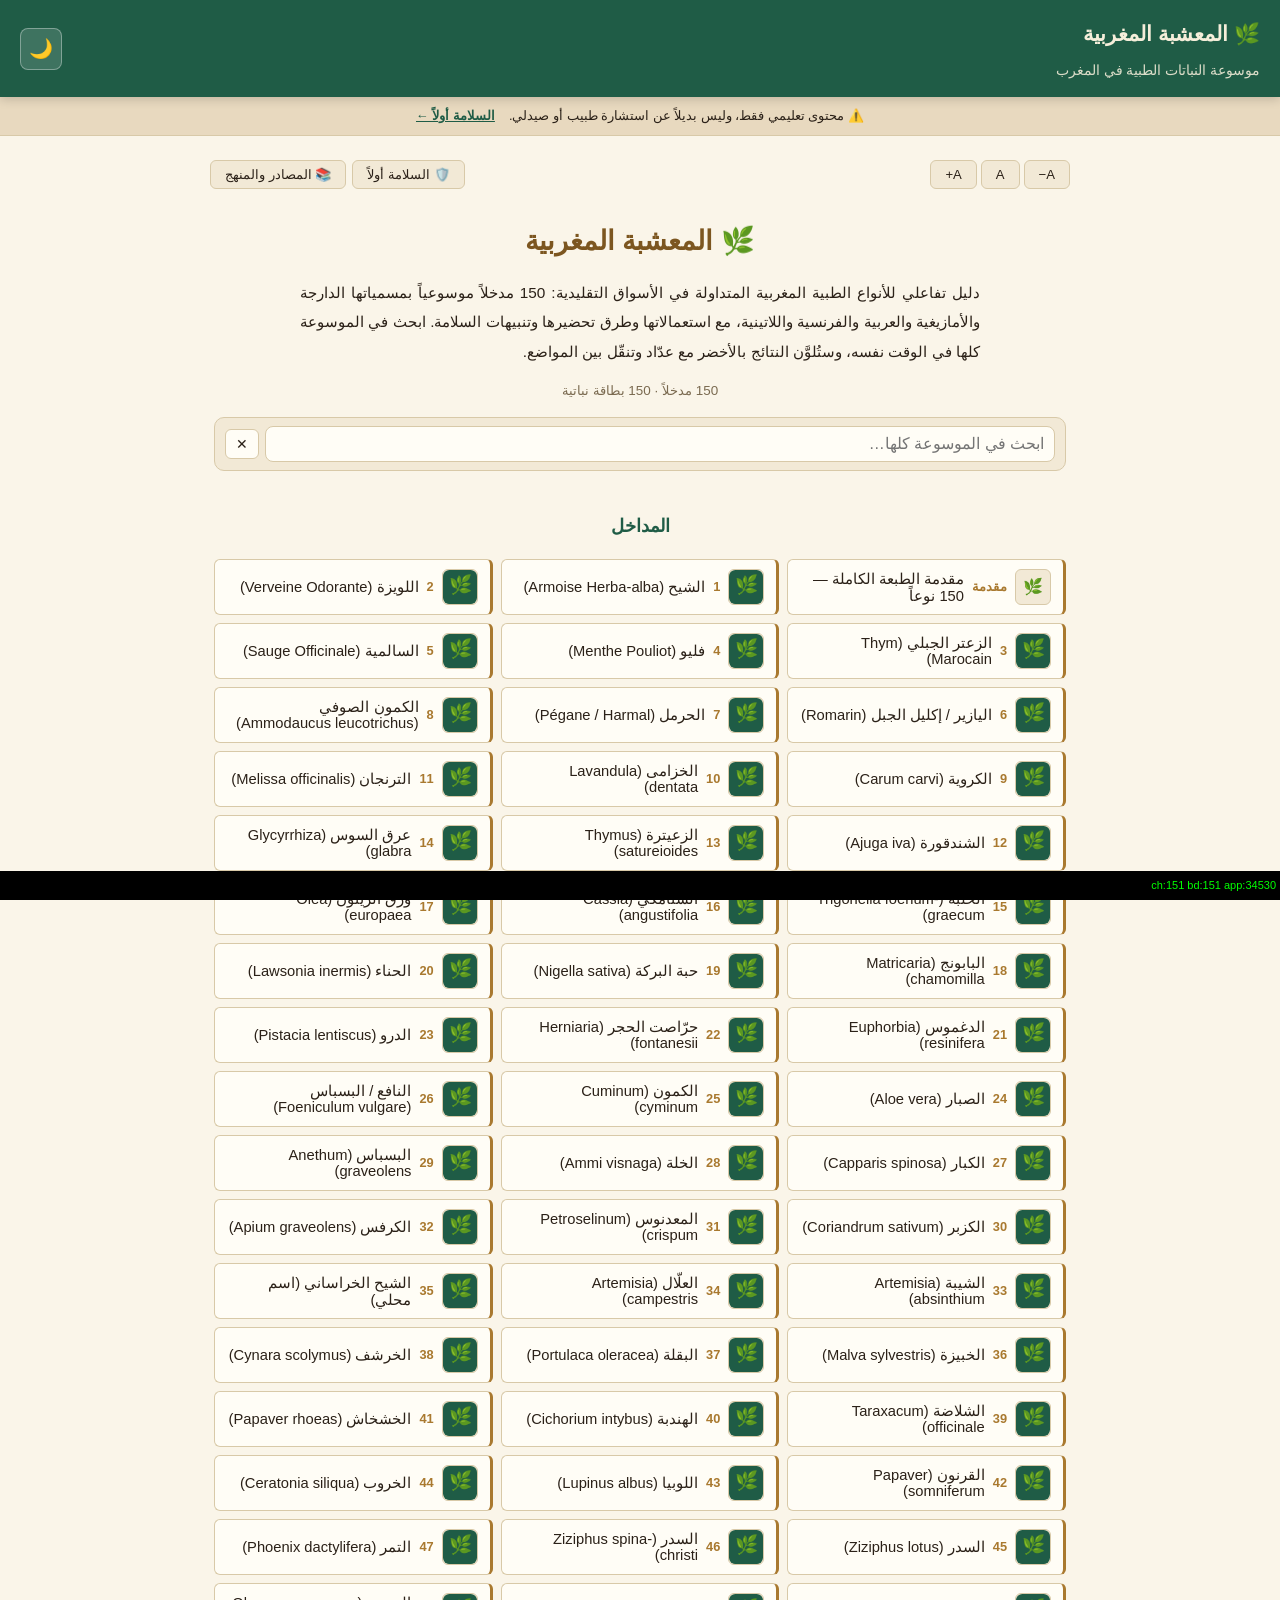
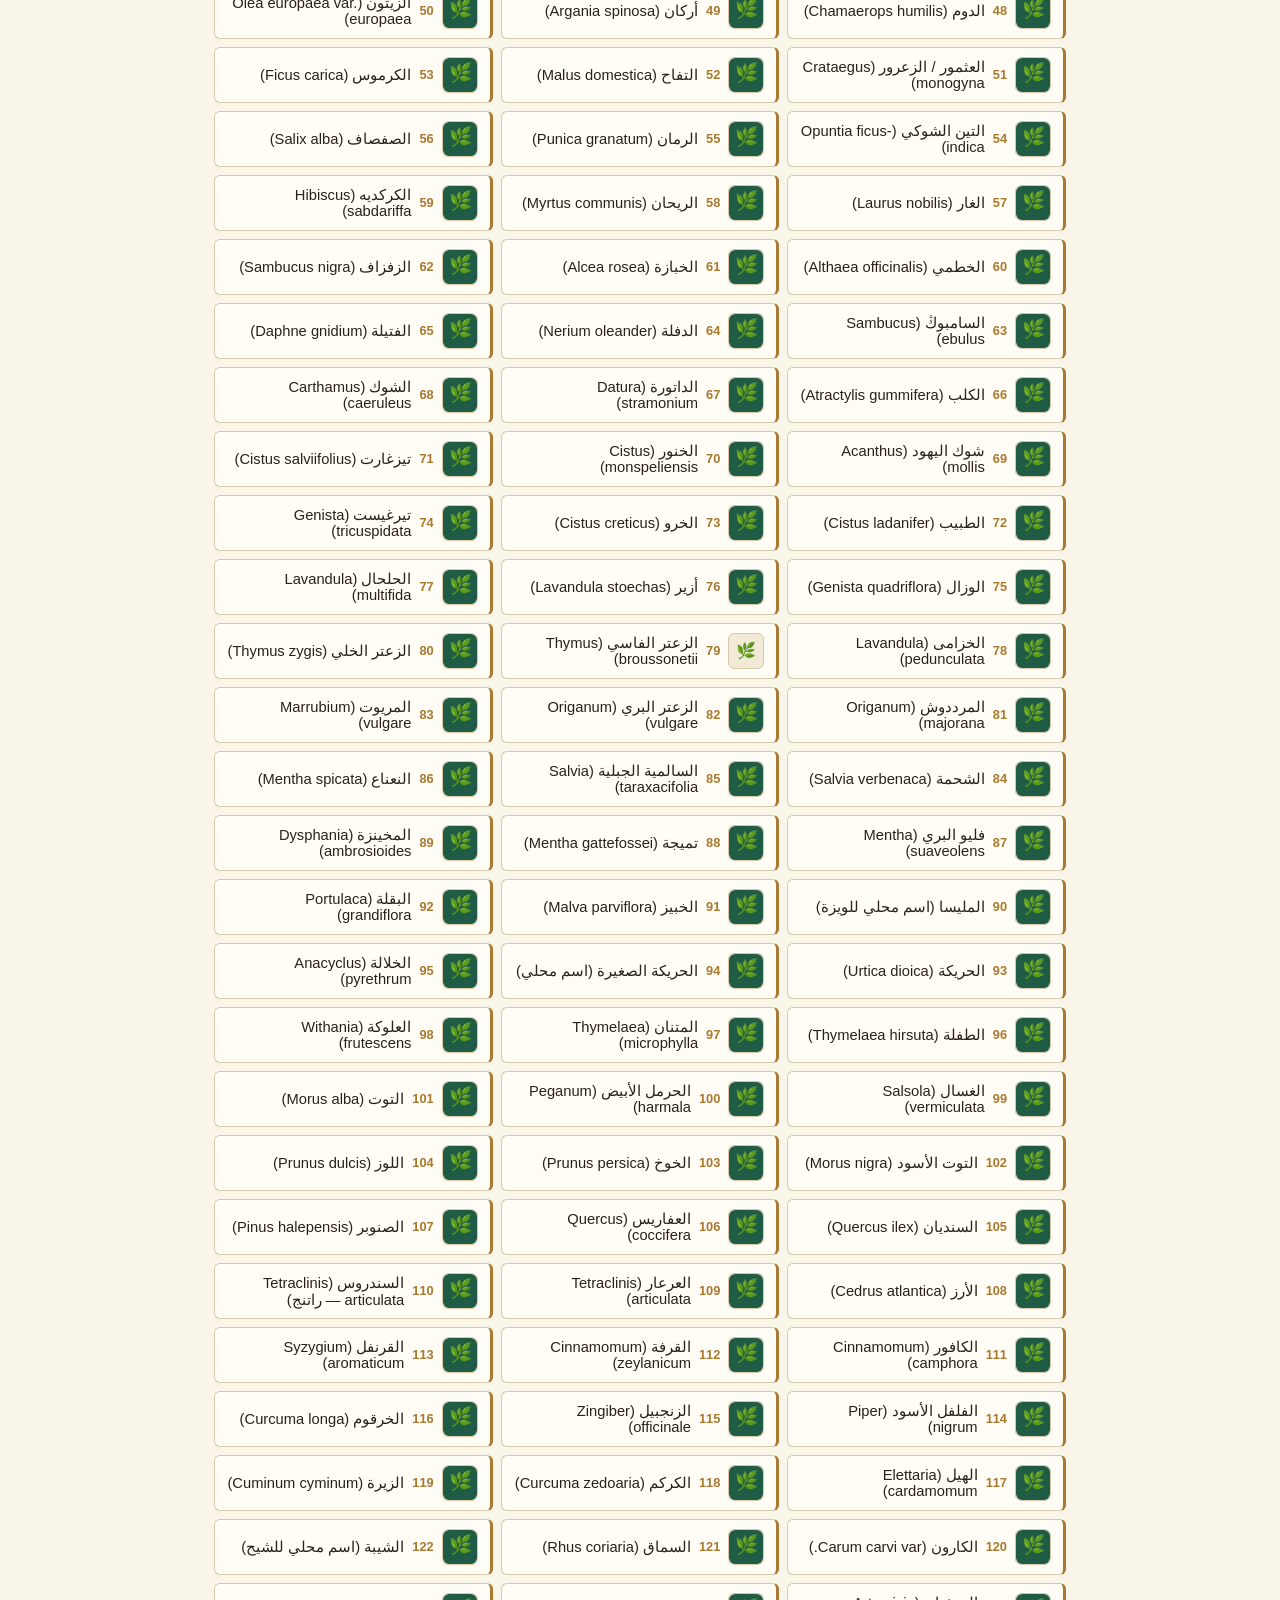
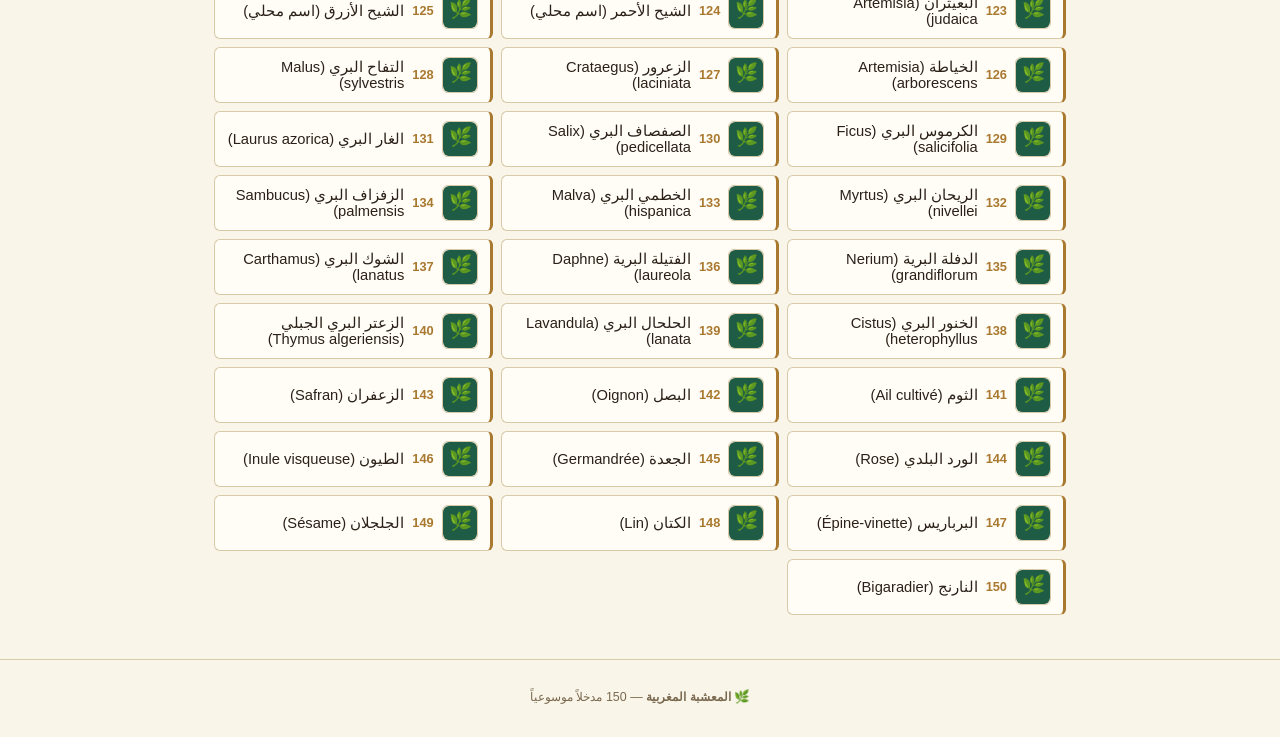
==== index.html @ 321f41ac "dbg" ====
<!DOCTYPE html>
<html lang="ar" dir="rtl">
<head>
  <meta charset="UTF-8">
  <meta name="viewport" content="width=device-width, initial-scale=1.0">
  <title>المعشبة المغربية — موسوعة النباتات الطبية في المغرب</title>
  <link rel="stylesheet" href="./style.css?v=1.3.9">
  <script id="themeBoot">
    (function () {
      var t = 'light';
      try { t = localStorage.getItem('a3chab_theme') || (window.matchMedia && window.matchMedia('(prefers-color-scheme: dark)').matches ? 'dark' : 'light'); } catch(e){}
      document.documentElement.setAttribute('data-theme', t);
    })();
  </script>
</head>
<body>
  <header>
    <div class="brand">
      <h1>🌿 المعشبة المغربية</h1>
      <p>موسوعة النباتات الطبية في المغرب</p>
    </div>
    <div class="header-actions">
      <button id="themeToggle" aria-label="تبديل الوضع">🌙</button>
    </div>
  </header>
  <div class="disclaimer" role="note">
    <span>⚠️ محتوى تعليمي فقط، وليس بديلاً عن استشارة طبيب أو صيدلي.</span>
    <a href="#/safety">السلامة أولاً ←</a>
  </div>
  <main id="app" aria-live="polite"></main>
  <footer>
    <p>🌿 <b>المعشبة المغربية</b> — 150 مدخلاً موسوعياً</p>
  </footer>

  <script src="./data.js?v=1.3.9"></script>
  <script src="./app.js?v=1.3.9"></script>
  <script>
  if ('serviceWorker' in navigator) {
    navigator.serviceWorker.getRegistrations().then(function(regs){ regs.forEach(function(r){ try{r.unregister();}catch(e){} }); });
  }
  </script>
</body>
</html>
<script>
setTimeout(function(){
  var b=document.getElementById('debug-banner');
  if(!b){b=document.createElement('div');b.id='debug-banner';b.style.cssText='position:fixed;bottom:0;left:0;right:0;background:#000;color:#0f0;font-size:11px;padding:4px;z-index:9999;';document.body.appendChild(b);}
  try{
    b.textContent='ch:'+(typeof chapters!=='undefined'?chapters.length:'u')+' bd:'+(typeof window.BOOK_DATA!=='undefined'?window.BOOK_DATA.length:'u')+' app:'+(document.getElementById('app')?document.getElementById('app').innerHTML.length:'n');
  }catch(e){b.textContent='e';}
}, 1500);
</script>
---- style.css ----
:root {
  --ink: #2b2118;
  --paper: #faf5e9;
  --panel: #f2e9d6;
  --green: #1f5c46;
  --gold: #a9792f;
  --line: #d8c9a8;
  --card: #fffdf6;
  --accent-text: #7c5620;
  --muted: #7a6a50;
  --header-text: #f5eeda;
  --focus: #ffd166;
  --hl-bg: #a7d7b8;
  --hl-ink: #0d2b1c;
  --hl-cur-bg: #7fc7a0;
  --content-font-size: 1rem;
}
[data-theme="dark"] {
  --ink: #ece4d3;
  --paper: #16130e;
  --panel: #241f16;
  --green: #4e9a73;
  --gold: #d3a34a;
  --line: #3a3225;
  --card: #1e1912;
  --accent-text: #d9b977;
  --muted: #9a8a6c;
  --header-text: #f5eeda;
  --focus: #ffd166;
  --hl-bg: #2f6b50;
  --hl-ink: #eafff2;
  --hl-cur-bg: #3f8a66;
}
* { box-sizing: border-box; }
body {
  margin: 0;
  min-height: 100vh;
  display: flex;
  flex-direction: column;
  background: var(--paper);
  color: var(--ink);
  font-family: "Cairo", "Segoe UI", "Tahoma", "Geeza Pro", "Noto Naskh Arabic", sans-serif;
  line-height: 1.9;
}
header {
  display: flex; justify-content: space-between; align-items: center; gap: 12px;
  background: var(--green);
  color: var(--header-text);
  padding: 14px 20px;
  position: sticky; top: 0; z-index: 20;
  box-shadow: 0 2px 10px rgba(0,0,0,.18);
}
.brand h1 { margin: 0; font-size: 1.3rem; }
.brand p { margin: 4px 0 0; font-size: .85rem; opacity: .88; }
.header-actions { display: flex; align-items: center; gap: 10px; flex-shrink: 0; }
#themeToggle {
  flex-shrink: 0; width: 42px; height: 42px; border-radius: 8px; cursor: pointer;
  font-size: 1.2rem; line-height: 1;
  background: rgba(255,255,255,.14); border: 1px solid rgba(255,255,255,.35); color: #fff;
}
#themeToggle:hover { background: rgba(255,255,255,.28); }
.net-status {
  display: inline-flex; align-items: center; gap: 6px;
  font-size: .74rem; padding: 4px 9px; border-radius: 999px;
  background: rgba(255,255,255,.12); border: 1px solid rgba(255,255,255,.28);
  white-space: nowrap;
}
.net-status .dot { width: 8px; height: 8px; border-radius: 50%; background: #7fe0a8; box-shadow: 0 0 0 2px rgba(127,224,168,.28); }
.net-status.offline .dot { background: #f0b24a; box-shadow: 0 0 0 2px rgba(240,178,74,.28); }
main { flex: 1; padding: 24px 30px; max-width: 920px; margin: 0 auto; width: 100%; }
.topnav { display: flex; align-items: center; gap: 6px; flex-wrap: wrap; margin-bottom: 12px; }
.topnav button {
  font-family: inherit; font-size: .82rem;
  background: var(--panel); border: 1px solid var(--line);
  border-radius: 6px; padding: 6px 14px; cursor: pointer; color: var(--ink);
}
.topnav button:hover { background: var(--gold); color: #fff; }
.topnav button.copied { background: var(--green); color: #fff; }
.topnav .font-row { display: flex; gap: 4px; margin-inline-end: auto; }
.searchbar {
  display: flex; align-items: center; gap: 6px; flex-wrap: wrap;
  background: var(--panel); border: 1px solid var(--line);
  border-radius: 10px; padding: 8px 10px; margin-bottom: 16px;
}
.searchbar input {
  flex: 1; min-width: 160px; font-family: inherit; font-size: 1rem;
  padding: 8px 10px; border: 1px solid var(--line); border-radius: 8px;
  background: var(--card); color: var(--ink);
}
.searchbar .counter { font-size: .85rem; color: var(--muted); min-width: 74px; text-align: center; white-space: nowrap; }
.searchbar .navbtn, .searchbar .clearbtn {
  font-family: inherit; font-size: .85rem; cursor: pointer;
  background: var(--card); border: 1px solid var(--line); border-radius: 6px;
  padding: 6px 10px; color: var(--ink);
}
.searchbar .navbtn:hover, .searchbar .clearbtn:hover { background: var(--green); color: #fff; }
.searchbar .navbtn:disabled { opacity: .4; cursor: default; }
.searchbar .navbtn:disabled:hover { background: var(--card); color: var(--ink); }
.card {
  background: var(--card);
  border: 1px solid var(--line);
  border-inline-start: 4px solid var(--gold);
  border-radius: 8px; padding: 18px 22px; margin-bottom: 16px;
}
.card h2 { margin: 0 0 10px; font-size: 1.3rem; color: var(--accent-text); line-height: 1.5; }
.kicker { font-size: .8rem; color: var(--muted); margin-bottom: 6px; }
.card p {
  font-size: calc(var(--content-font-size, 1rem) * 1.15);
  line-height: 1.95;
  font-family: 'Amiri', 'Traditional Arabic', 'Scheherazade New', 'Lateef', serif;
  text-align: justify; text-justify: inter-word;
  margin: 0 0 .55em;
}
.plant-meta {
  display: grid; grid-template-columns: repeat(auto-fit, minmax(200px, 1fr));
  gap: 4px 18px;
  background: var(--panel); border: 1px solid var(--line);
  border-inline-start: 3px solid var(--green);
  border-radius: 6px; padding: 10px 14px; margin: 0 0 14px;
  font-size: .84rem; color: var(--ink); line-height: 1.75;
}
.plant-meta strong { color: var(--green); }
.plant-photo { margin: 0 0 14px; }
.plant-photo img {
  display: block; width: auto; height: auto; max-width: 100%; max-height: 460px;
  margin: 0 auto; object-fit: contain;
  border: 1px solid var(--line); border-radius: 8px; background: var(--panel);
}
.plant-photo figcaption {
  font-size: .72rem; color: var(--muted); margin-top: 5px; line-height: 1.7;
}
.plant-photo figcaption a { color: var(--green); }
.plant-photo.placeholder {
  display: flex; flex-direction: column; align-items: center; justify-content: center; gap: 2px;
  min-height: 120px; border: 1px dashed var(--gold); border-radius: 8px;
  background: var(--panel); color: var(--muted); font-size: 2rem;
}
.plant-photo.placeholder small { font-size: .72rem; }
.ref-note {
  background: var(--panel); border: 1px dashed var(--gold); border-radius: 8px;
  padding: 10px 14px; margin: 0 0 14px; font-size: .9rem; color: var(--ink);
}
.disclaimer {
  display: flex; flex-wrap: wrap; align-items: center; justify-content: center; gap: 6px 14px;
  background: color-mix(in srgb, var(--gold) 14%, var(--panel));
  border-bottom: 1px solid var(--line);
  color: var(--ink); font-size: .8rem; line-height: 1.7;
  padding: 8px 16px; text-align: center;
}
.disclaimer a { color: var(--green); font-weight: 700; white-space: nowrap; }
.disclaimer a:hover { text-decoration: underline; }
.safety-note {
  margin-top: 16px; padding: 10px 14px; border: 1px dashed var(--gold);
  border-radius: 6px; background: var(--panel); font-size: .82rem; line-height: 1.8; color: var(--ink);
}
.safety-note strong { color: var(--green); }
.card h3 { font-size: 1.05rem; color: var(--green); margin: 20px 0 6px; }
.card ul { margin: 6px 0 12px; padding-inline-start: 22px; }
.card li { margin-bottom: 6px; }
.toxic-list { display: flex; flex-wrap: wrap; gap: 6px; margin: 8px 0 4px; }
.toxic-list a {
  font-size: .82rem; text-decoration: none; color: var(--ink);
  background: var(--panel); border: 1px solid var(--line); border-radius: 999px; padding: 4px 11px;
}
.toxic-list a:hover { background: var(--gold); color: #fff; border-color: var(--gold); }
.footer-links { margin-top: 6px; }
.footer-links a { color: var(--green); }
.empty { color: var(--muted); font-style: italic; font-size: 1rem; }
.pager { display: flex; justify-content: space-between; align-items: center; gap: 10px; margin-top: 16px; flex-wrap: wrap; }
.pager button {
  font-family: inherit; font-weight: bold;
  background: var(--green); color: #fff; border: none;
  border-radius: 6px; padding: 9px 16px; cursor: pointer; font-size: .9rem;
}
.pager button:hover { filter: brightness(1.08); }
.pager button:disabled { opacity: .35; cursor: default; }
.pager span { align-self: center; font-size: .85rem; color: var(--muted); }
.home { text-align: center; padding: 8px 4px 20px; }
.home h1 { color: var(--accent-text); font-size: 1.7rem; margin: .2em 0; }
.home .desc { max-width: 680px; margin: 12px auto; font-size: .96rem; text-align: justify; }
.home h2 { font-size: 1.15rem; color: var(--green); margin-top: 22px; }
.home .stats { font-size: .84rem; color: var(--muted); margin-top: 2px; }
.toc {
  display: grid; grid-template-columns: repeat(auto-fill, minmax(240px, 1fr));
  gap: 8px; margin-top: 14px; text-align: right;
}
.toc-item {
  display: flex; align-items: center; gap: 8px; text-align: right;
  background: var(--card); border: 1px solid var(--line); border-inline-start: 3px solid var(--gold);
  border-radius: 6px; padding: 9px 12px; cursor: pointer;
  font-family: inherit; color: var(--ink); font-size: .92rem;
}
.toc-item:hover { background: var(--gold); color: #fff; }
.toc-thumb {
  width: 36px; height: 36px; border-radius: 6px; object-fit: cover;
  border: 1px solid var(--line); flex-shrink: 0; background: var(--panel);
}
.toc-thumb.placeholder {
  display: flex; align-items: center; justify-content: center; font-size: 1rem;
}
.toc-item .num { color: var(--gold); font-weight: bold; font-size: .8rem; flex-shrink: 0; }
.toc-item:hover .num { color: #fff; }
.results { display: flex; flex-direction: column; gap: 8px; margin-top: 12px; text-align: right; max-height: 55vh; overflow-y: auto; }
.result {
  background: var(--card); border: 1px solid var(--line); border-radius: 6px;
  padding: 10px 14px; cursor: pointer; font-family: inherit; color: var(--ink); text-align: right;
}
.result:hover { border-color: var(--green); }
.result .rtitle { font-weight: bold; color: var(--green); font-size: .9rem; }
.result .rsnip { font-family: 'Amiri', serif; font-size: 1.05rem; color: var(--ink); margin-top: 4px; line-height: 1.9; }
mark.hl { background: var(--hl-bg); color: var(--hl-ink); border-radius: 3px; padding: 0 1px; }
mark.hl.hl-cur { background: var(--hl-cur-bg); box-shadow: 0 0 0 2px var(--focus); }
button:focus, a:focus, input:focus, .toc-item:focus {
  outline: 3px solid var(--focus);
  outline-offset: 2px;
}
footer {
  text-align: center; font-size: .78rem; color: var(--muted);
  padding: 14px 18px; border-top: 1px solid var(--line);
}
@media (min-width: 1400px) {
  main { max-width: 1080px; }
  .card p { font-size: calc(var(--content-font-size, 1rem) * 1.25); }
  .toc { grid-template-columns: repeat(auto-fill, minmax(300px, 1fr)); }
}
@media (max-width: 700px) {
  main { padding: 16px 12px; }
  header { padding: 12px 14px; }
  .brand h1 { font-size: 1.05rem; }
  .brand p { font-size: .72rem; }
  .net-status .net-label { display: none; }
  .pager button { flex: 1; min-width: 120px; }
  .card { padding: 14px 16px; }
}
@media print {
  header, .topnav, .pager, .searchbar { display: none !important; }
  main { padding: 0; max-width: none; }
  .card { border: none; }
}
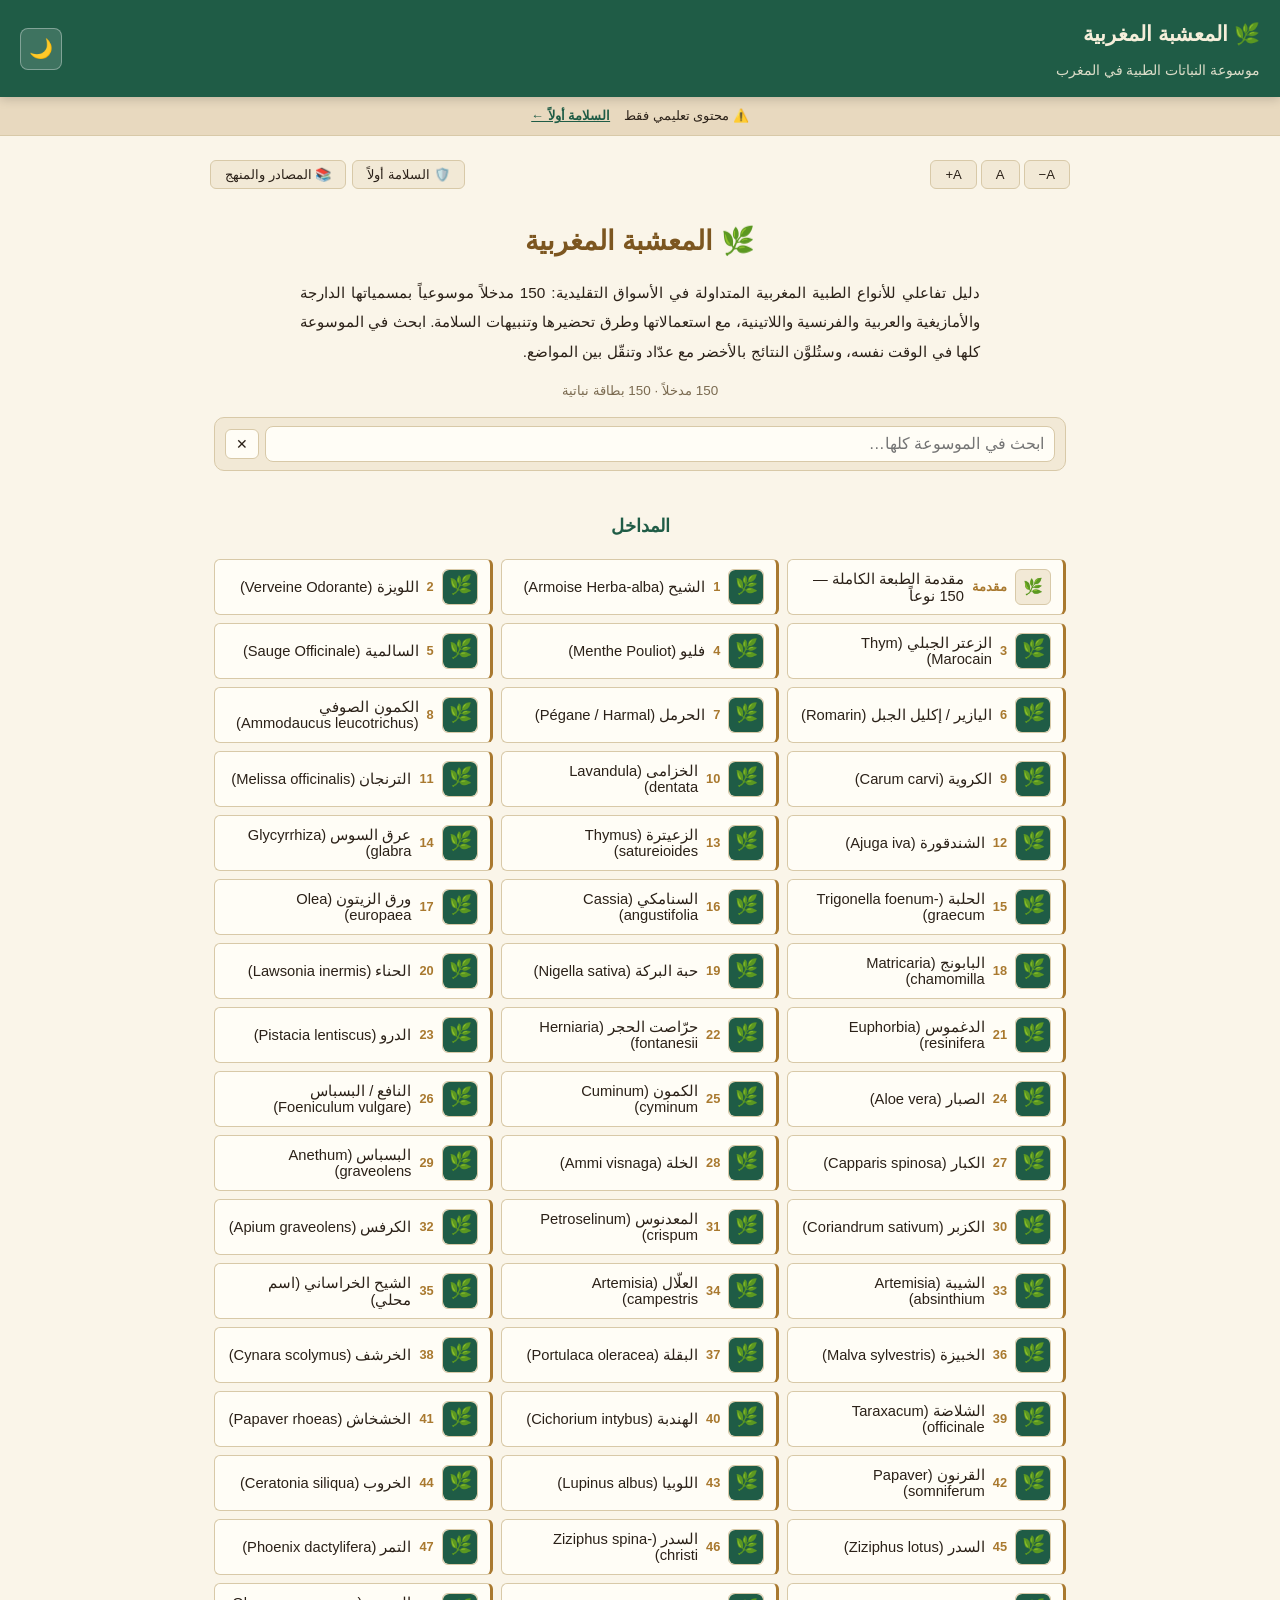
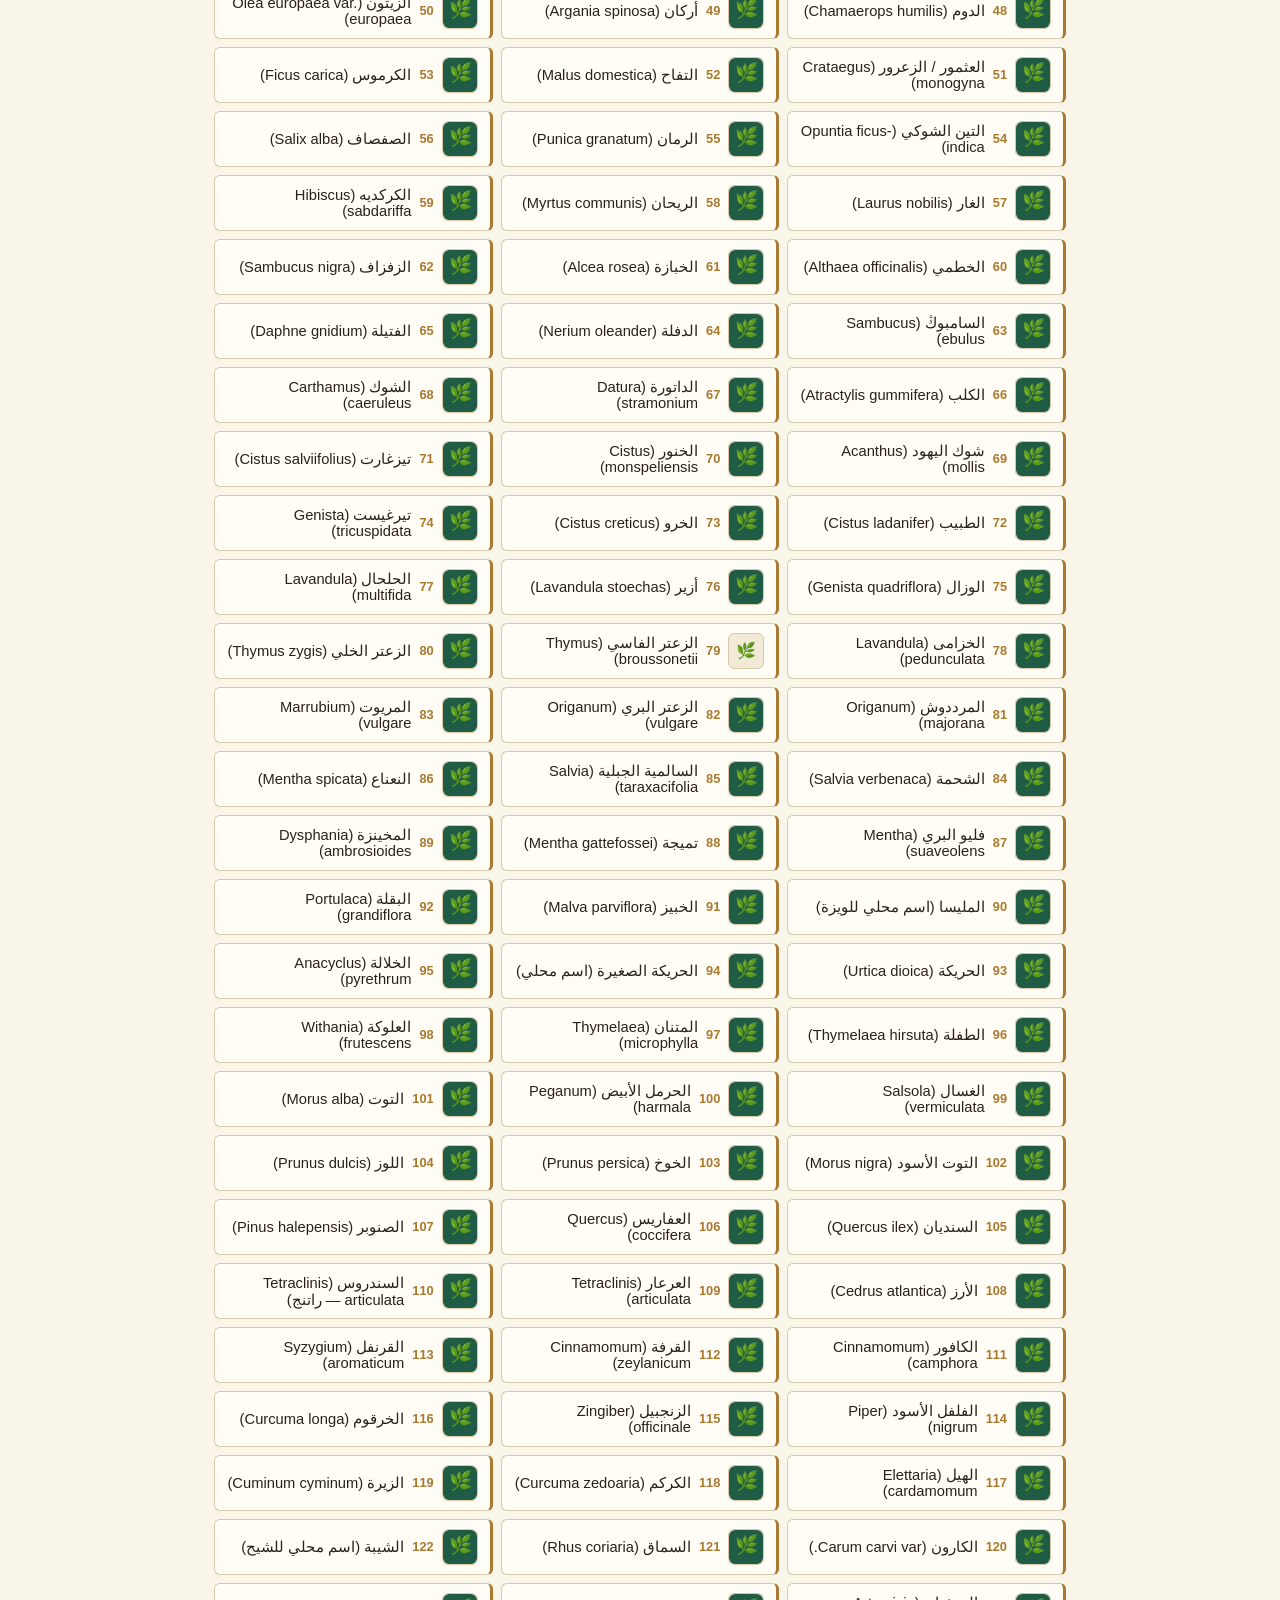
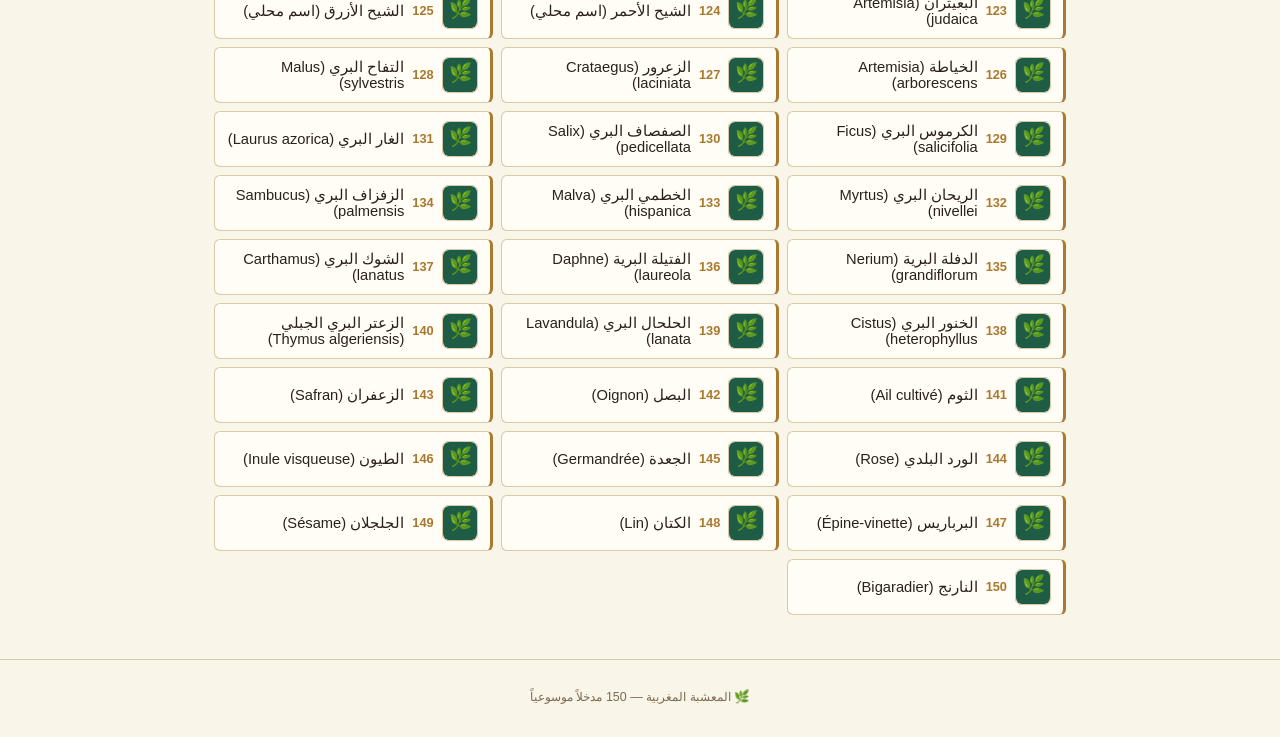
==== commit 46204c3c: "Clean" ====
--- a/index.html
+++ b/index.html
@@ -15,38 +15,13 @@
 </head>
 <body>
   <header>
-    <div class="brand">
-      <h1>🌿 المعشبة المغربية</h1>
-      <p>موسوعة النباتات الطبية في المغرب</p>
-    </div>
-    <div class="header-actions">
-      <button id="themeToggle" aria-label="تبديل الوضع">🌙</button>
-    </div>
+    <div class="brand"><h1>🌿 المعشبة المغربية</h1><p>موسوعة النباتات الطبية في المغرب</p></div>
+    <div class="header-actions"><button id="themeToggle">🌙</button></div>
   </header>
-  <div class="disclaimer" role="note">
-    <span>⚠️ محتوى تعليمي فقط، وليس بديلاً عن استشارة طبيب أو صيدلي.</span>
-    <a href="#/safety">السلامة أولاً ←</a>
-  </div>
+  <div class="disclaimer"><span>⚠️ محتوى تعليمي فقط</span><a href="#/safety">السلامة أولاً ←</a></div>
   <main id="app" aria-live="polite"></main>
-  <footer>
-    <p>🌿 <b>المعشبة المغربية</b> — 150 مدخلاً موسوعياً</p>
-  </footer>
-
+  <footer><p>🌿 المعشبة المغربية — 150 مدخلاً موسوعياً</p></footer>
   <script src="./data.js?v=1.3.9"></script>
   <script src="./app.js?v=1.3.9"></script>
-  <script>
-  if ('serviceWorker' in navigator) {
-    navigator.serviceWorker.getRegistrations().then(function(regs){ regs.forEach(function(r){ try{r.unregister();}catch(e){} }); });
-  }
-  </script>
 </body>
 </html>
-<script>
-setTimeout(function(){
-  var b=document.getElementById('debug-banner');
-  if(!b){b=document.createElement('div');b.id='debug-banner';b.style.cssText='position:fixed;bottom:0;left:0;right:0;background:#000;color:#0f0;font-size:11px;padding:4px;z-index:9999;';document.body.appendChild(b);}
-  try{
-    b.textContent='ch:'+(typeof chapters!=='undefined'?chapters.length:'u')+' bd:'+(typeof window.BOOK_DATA!=='undefined'?window.BOOK_DATA.length:'u')+' app:'+(document.getElementById('app')?document.getElementById('app').innerHTML.length:'n');
-  }catch(e){b.textContent='e';}
-}, 1500);
-</script>
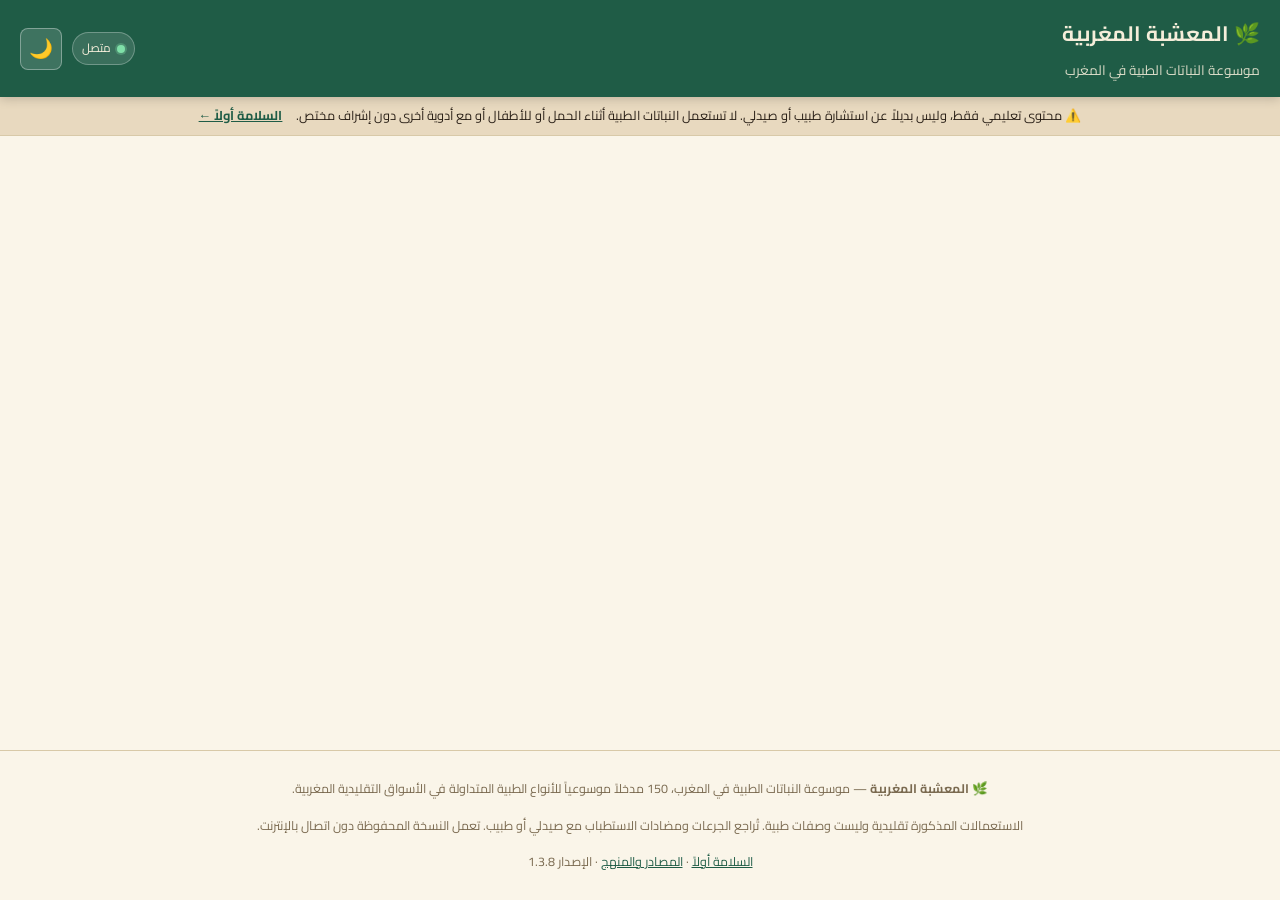
==== commit 8124cf99: "Restore v1.3.6 styling, fonts, full data" ====
--- a/index.html
+++ b/index.html
@@ -4,24 +4,74 @@
   <meta charset="UTF-8">
   <meta name="viewport" content="width=device-width, initial-scale=1.0">
   <title>المعشبة المغربية — موسوعة النباتات الطبية في المغرب</title>
-  <link rel="stylesheet" href="./style.css?v=1.3.9">
+  <meta name="description" content="المعشبة المغربية: موسوعة النباتات الطبية في المغرب، 150 مدخلاً موسوعياً بمسمياتها الدارجة والأمازيغية والعربية والفرنسية واللاتينية، مع بحث فوري وتلوين وتنقّل، ويعمل دون اتصال.">
+  <meta name="theme-color" content="#1f5c46">
+  <link rel="manifest" href="./manifest.json">
+  <link rel="apple-touch-icon" href="./icon-192.png">
+  <meta name="apple-mobile-web-app-capable" content="yes">
+  <meta name="apple-mobile-web-app-status-bar-style" content="black-translucent">
+  <meta name="apple-mobile-web-app-title" content="المعشبة المغربية">
+  <link rel="preconnect" href="https://fonts.googleapis.com">
+  <link rel="preconnect" href="https://fonts.gstatic.com" crossorigin>
+  <link href="https://fonts.googleapis.com/css2?family=Cairo:wght@400;700&family=Amiri:wght@400;700&display=swap" rel="stylesheet" media="print" onload="this.media='all'">
+  <noscript><link href="https://fonts.googleapis.com/css2?family=Cairo:wght@400;700&family=Amiri:wght@400;700&display=swap" rel="stylesheet"></noscript>
+  <link rel="stylesheet" href="./style.css?v=1.3.6">
   <script id="themeBoot">
     (function () {
       var t = 'light';
-      try { t = localStorage.getItem('a3chab_theme') || (window.matchMedia && window.matchMedia('(prefers-color-scheme: dark)').matches ? 'dark' : 'light'); } catch(e){}
+      try {
+        t = localStorage.getItem('a3chab_theme') ||
+          (window.matchMedia && window.matchMedia('(prefers-color-scheme: dark)').matches ? 'dark' : 'light');
+      } catch (e) {}
       document.documentElement.setAttribute('data-theme', t);
+      try {
+        var fs = localStorage.getItem('a3chab_font');
+        if (fs) document.documentElement.style.setProperty('--content-font-size', fs + 'rem');
+      } catch (e) {}
     })();
   </script>
 </head>
 <body>
+
   <header>
-    <div class="brand"><h1>🌿 المعشبة المغربية</h1><p>موسوعة النباتات الطبية في المغرب</p></div>
-    <div class="header-actions"><button id="themeToggle">🌙</button></div>
+    <div class="brand">
+      <h1>🌿 المعشبة المغربية</h1>
+      <p>موسوعة النباتات الطبية في المغرب</p>
+    </div>
+    <div class="header-actions">
+      <span id="netStatus" class="net-status" title="حالة الاتصال">
+        <span class="dot" aria-hidden="true"></span><span class="net-label">متصل</span>
+      </span>
+      <button id="themeToggle" aria-label="تبديل الوضع النهاري/الليلي" title="تبديل الوضع النهاري/الليلي">🌙</button>
+    </div>
   </header>
-  <div class="disclaimer"><span>⚠️ محتوى تعليمي فقط</span><a href="#/safety">السلامة أولاً ←</a></div>
+
+  <div class="disclaimer" role="note">
+    <span>⚠️ محتوى تعليمي فقط، وليس بديلاً عن استشارة طبيب أو صيدلي. لا تستعمل النباتات الطبية أثناء الحمل أو للأطفال أو مع أدوية أخرى دون إشراف مختص.</span>
+    <a href="#/safety">السلامة أولاً ←</a>
+  </div>
+
   <main id="app" aria-live="polite"></main>
-  <footer><p>🌿 المعشبة المغربية — 150 مدخلاً موسوعياً</p></footer>
-  <script src="./data.js?v=1.3.9"></script>
-  <script src="./app.js?v=1.3.9"></script>
+
+  <footer>
+    <p>🌿 <b>المعشبة المغربية</b> — موسوعة النباتات الطبية في المغرب، 150 مدخلاً موسوعياً للأنواع الطبية المتداولة في الأسواق التقليدية المغربية.</p>
+    <p>الاستعمالات المذكورة تقليدية وليست وصفات طبية. تُراجع الجرعات ومضادات الاستطباب مع صيدلي أو طبيب. تعمل النسخة المحفوظة دون اتصال بالإنترنت.</p>
+    <p class="footer-links"><a href="#/safety">السلامة أولاً</a> · <a href="#/sources">المصادر والمنهج</a> · <span class="app-version">الإصدار 1.3.8</span></p>
+  </footer>
+
+  <script src="./data.js?v=1.3.8"></script>
+  <script src="./app.js?v=1.3.8"></script>
+  <script>
+  if ('serviceWorker' in navigator) {
+    var hadController = !!navigator.serviceWorker.controller;
+    navigator.serviceWorker.addEventListener('controllerchange', function () {
+      if (hadController) { hadController = false; location.reload(); }
+    });
+    window.addEventListener('load', function () {
+      navigator.serviceWorker.register('./sw.js', { updateViaCache: 'none' })
+        .then(function (reg) { reg.update(); }).catch(function () {});
+    });
+  }
+  </script>
 </body>
 </html>
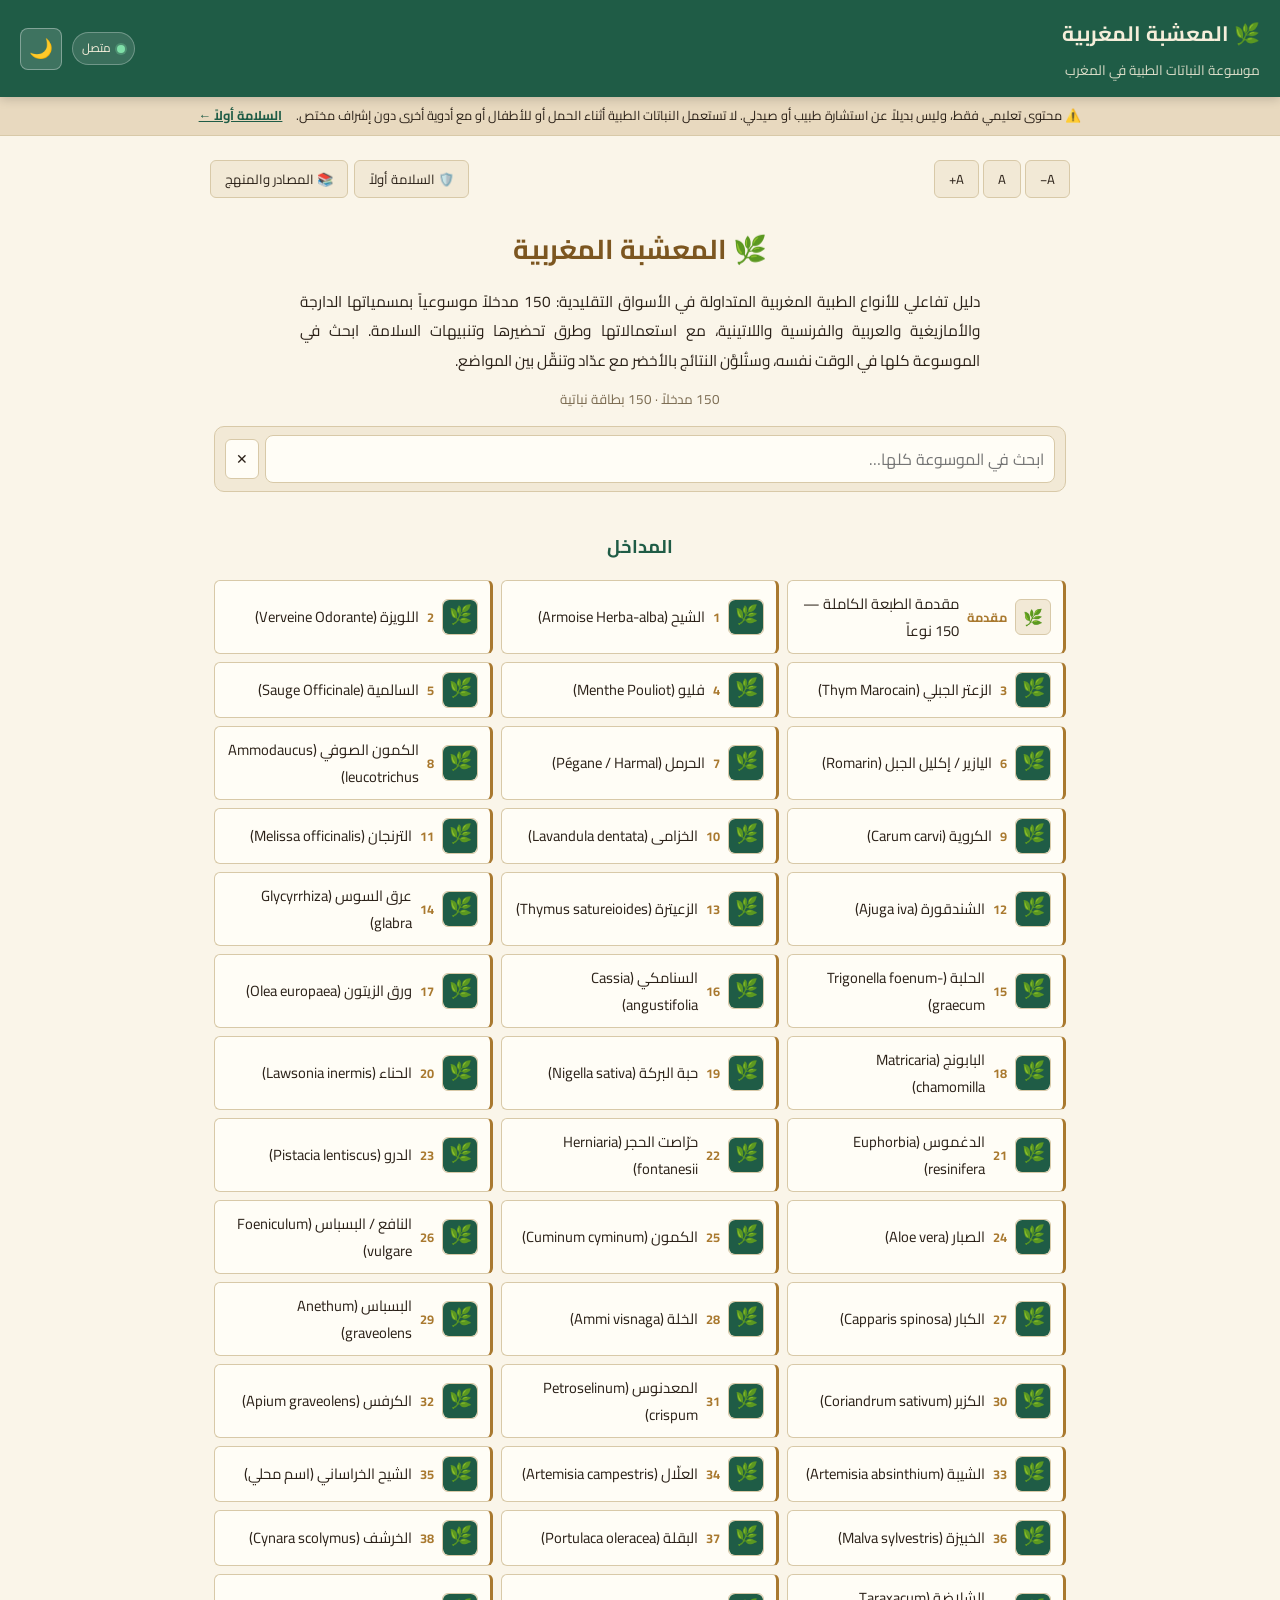
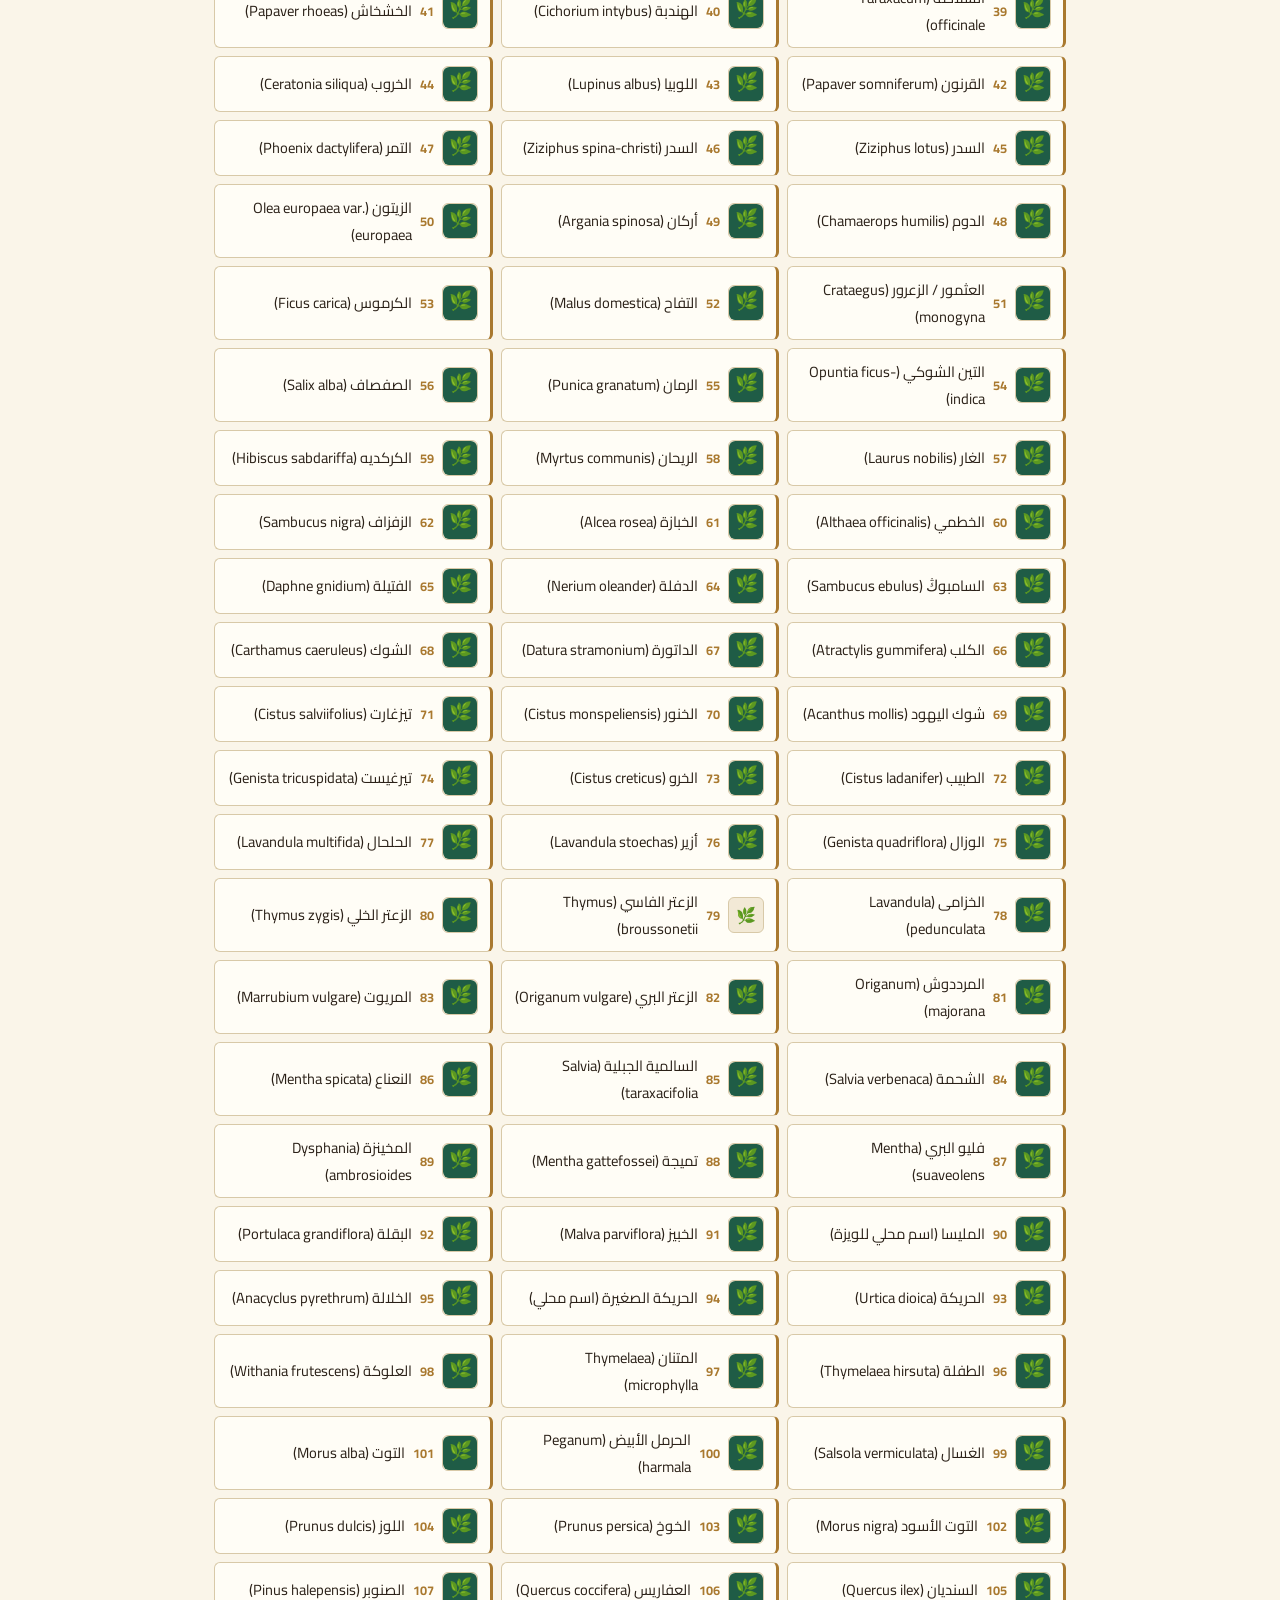
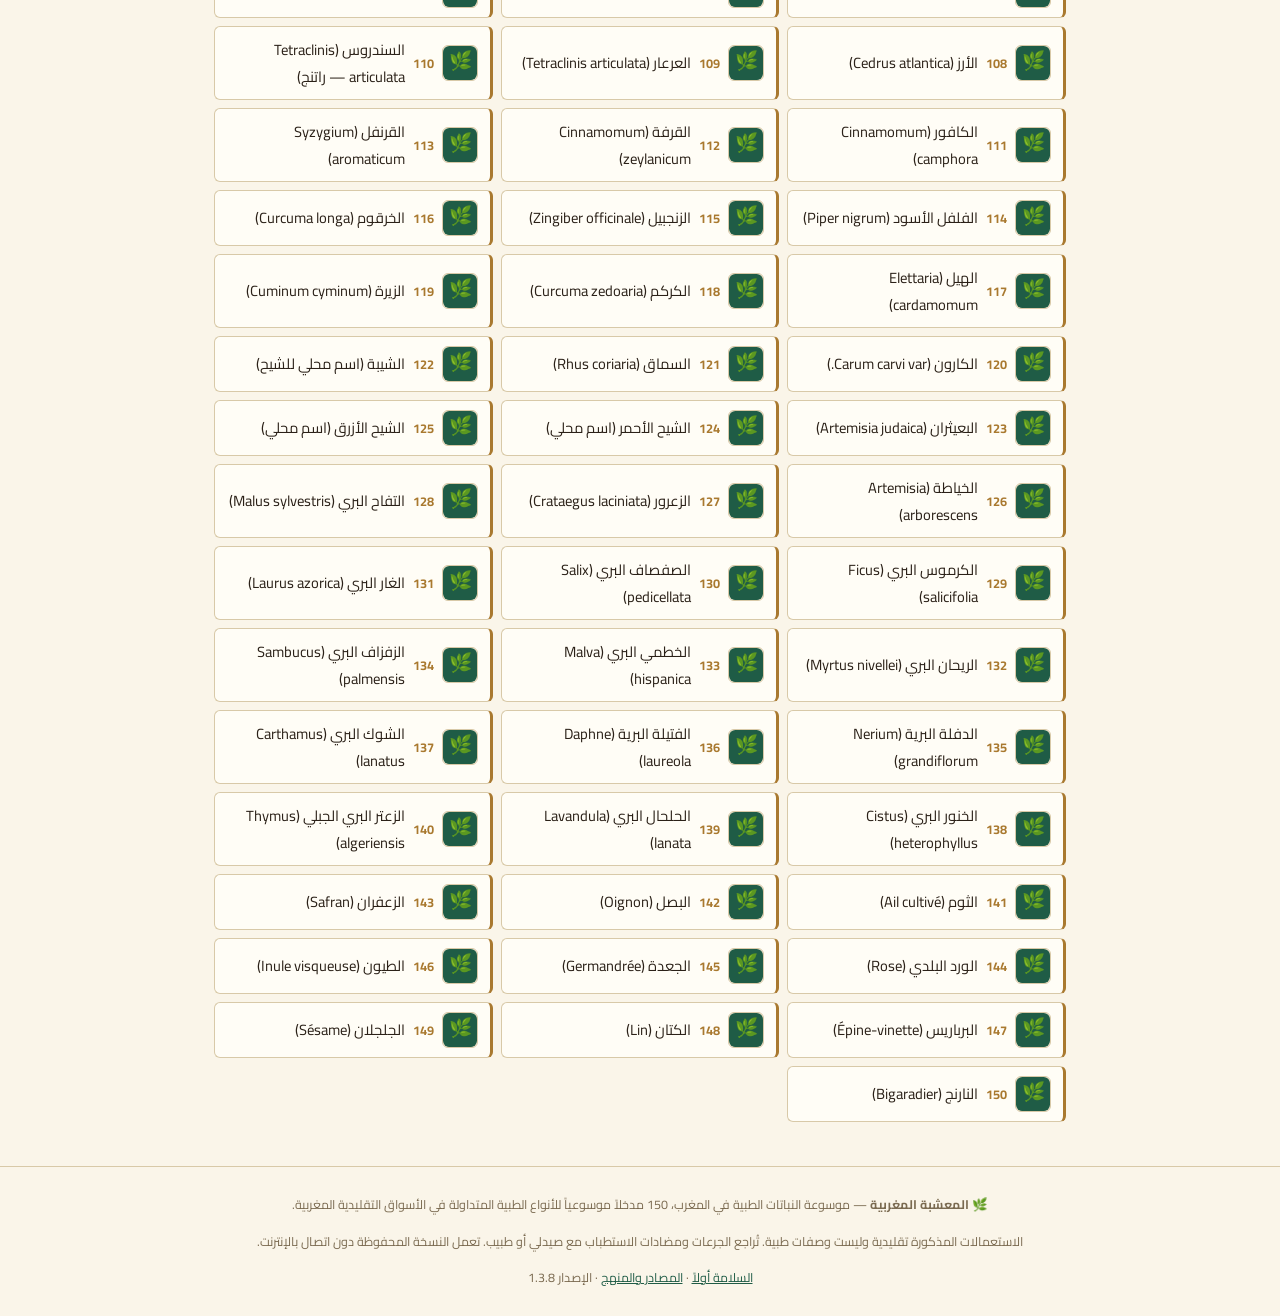
==== commit 3cf9f298: "force" ====
--- a/index.html
+++ b/index.html
@@ -75,3 +75,5 @@
   </script>
 </body>
 </html>
+
+<script id='FORCE_BOOT'>window.addEventListener('load',function(){try{if(typeof route==='function'){route();}else if(typeof renderHome==='function'){var a=document.getElementById('app');if(a)a.innerHTML='';renderHome();}}catch(e){}});</script>
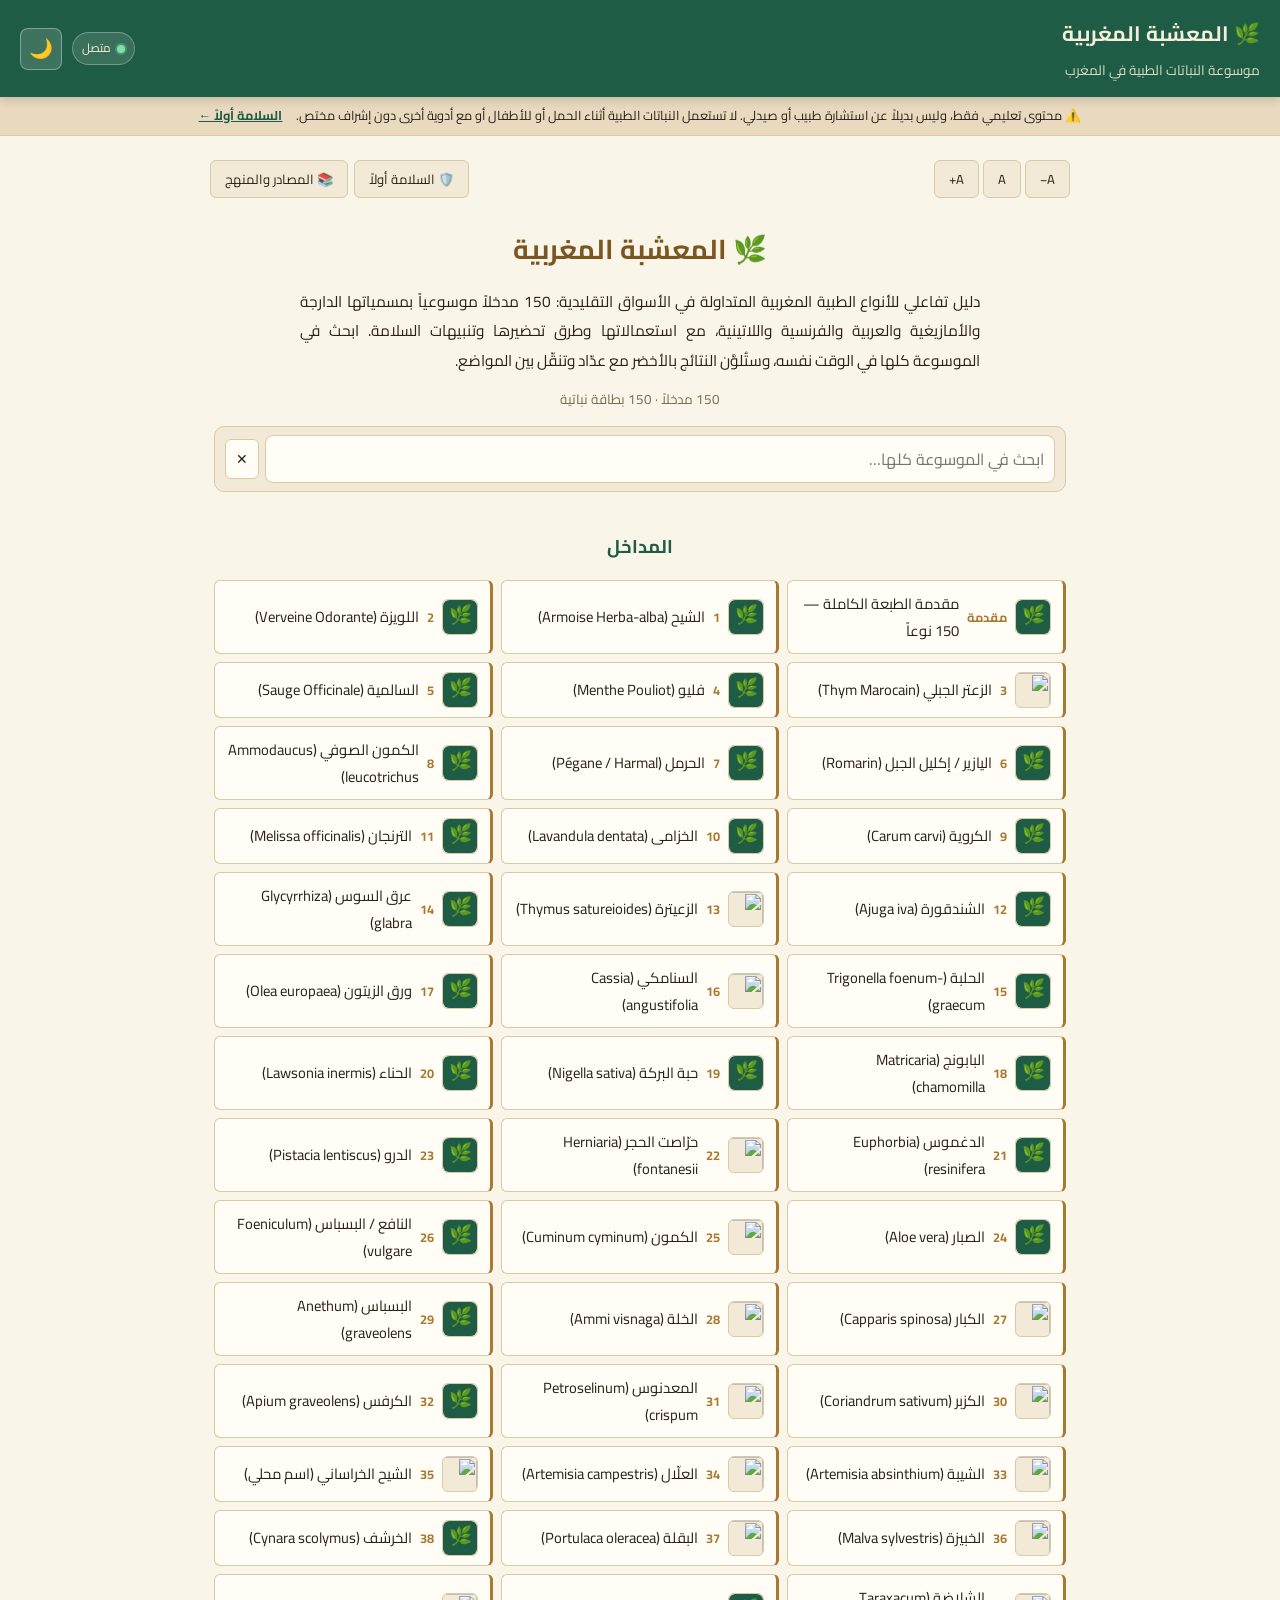
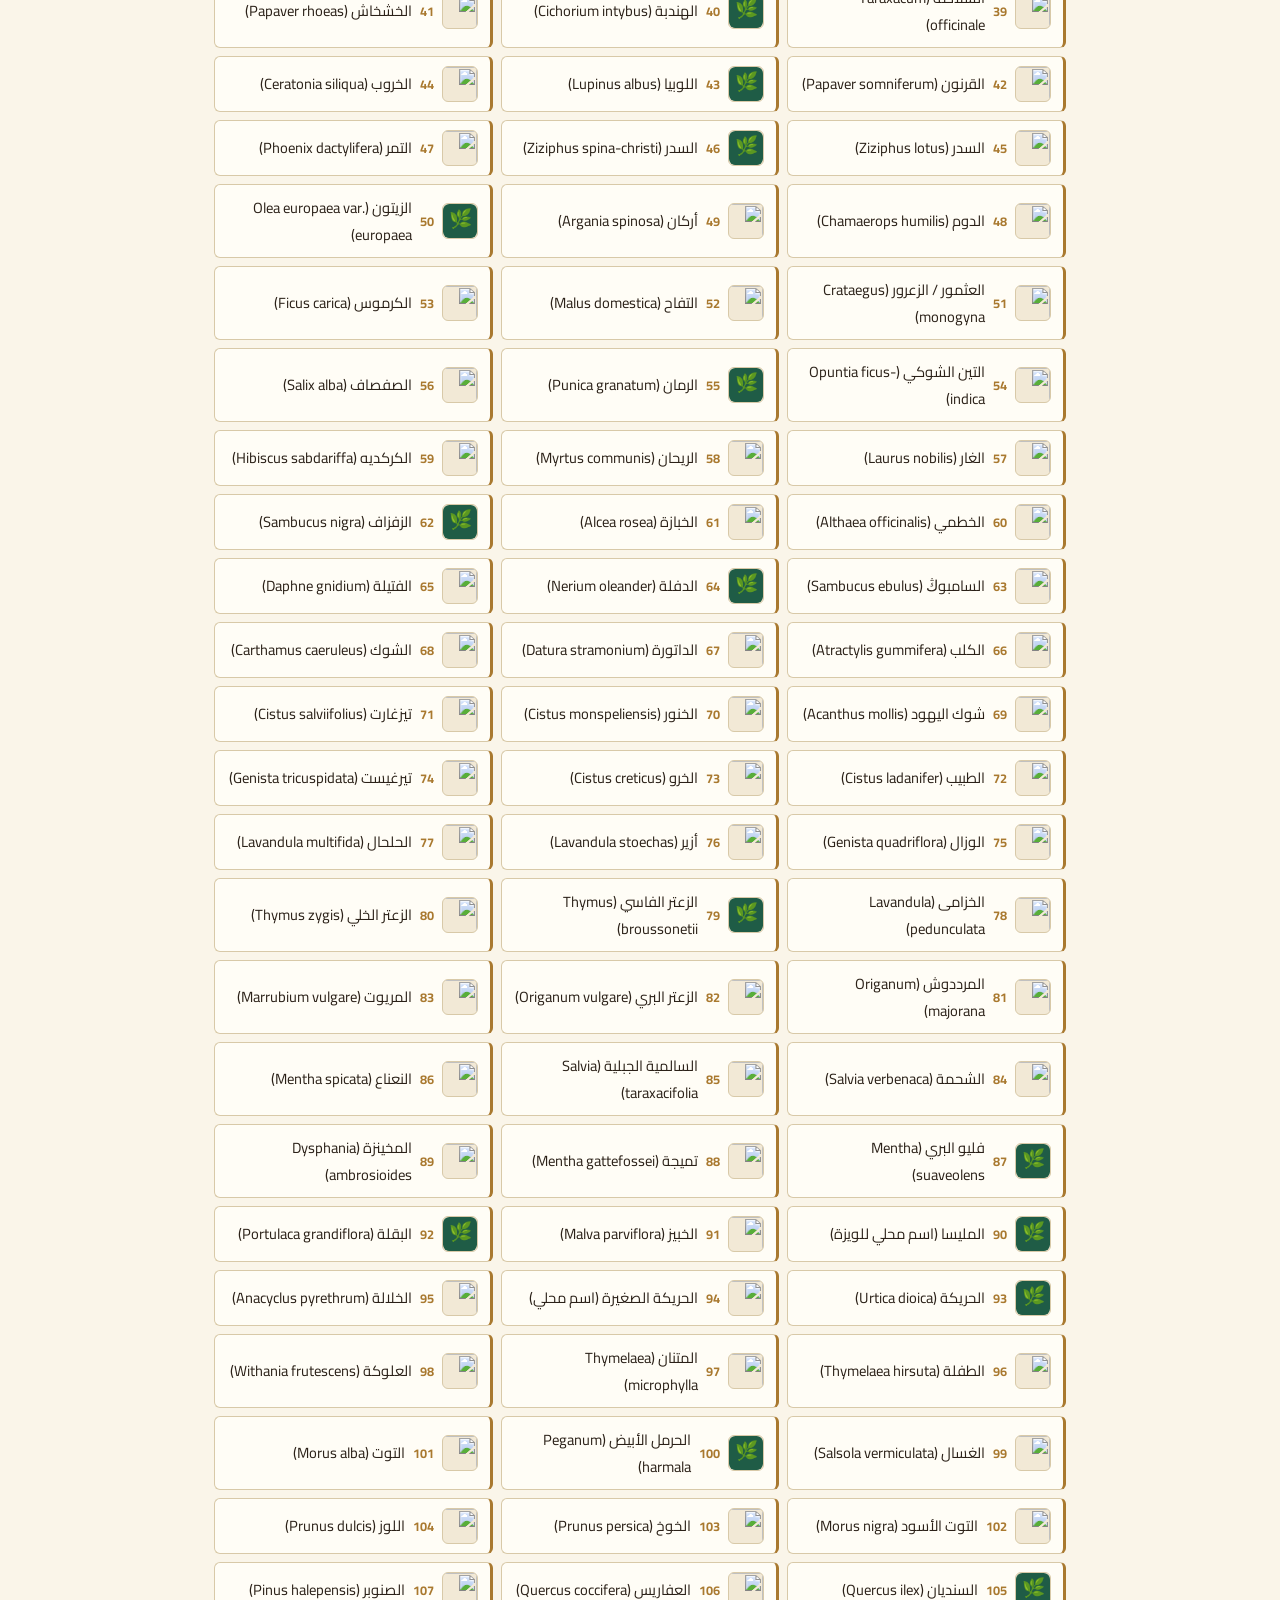
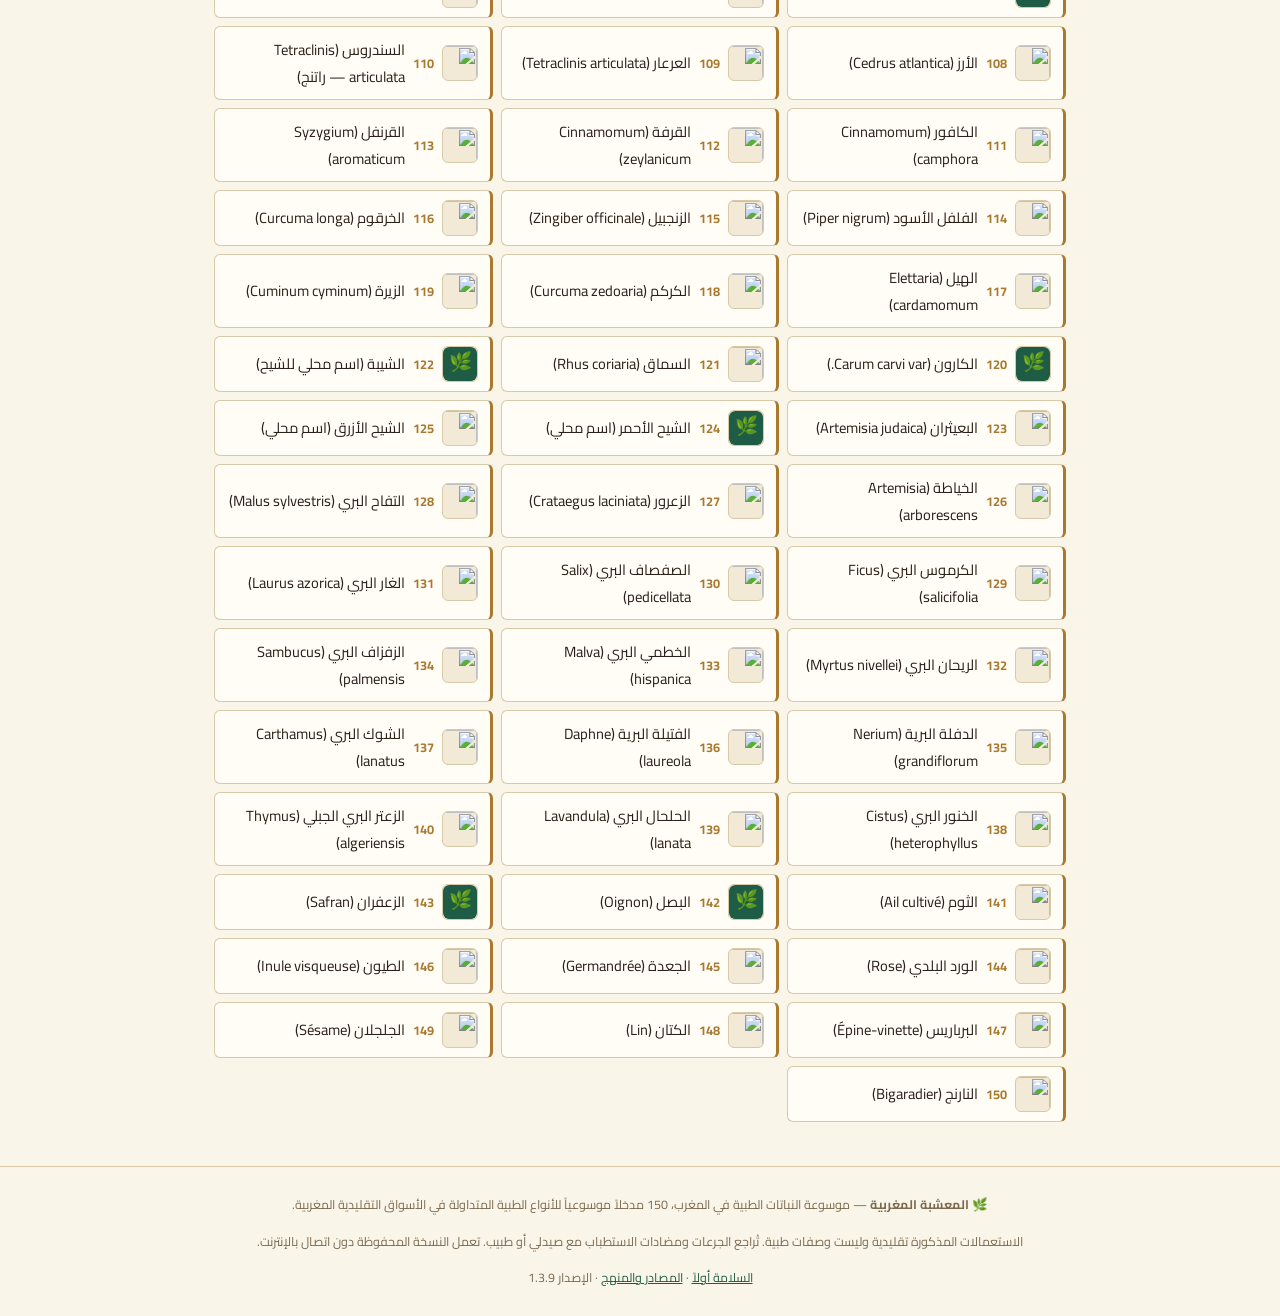
==== commit 46c18ba8: "fix: load wiki-images.js + cache-bust v1.3.9" ====
--- a/index.html
+++ b/index.html
@@ -7,6 +7,7 @@
   <meta name="description" content="المعشبة المغربية: موسوعة النباتات الطبية في المغرب، 150 مدخلاً موسوعياً بمسمياتها الدارجة والأمازيغية والعربية والفرنسية واللاتينية، مع بحث فوري وتلوين وتنقّل، ويعمل دون اتصال.">
   <meta name="theme-color" content="#1f5c46">
   <link rel="manifest" href="./manifest.json">
+  <link rel="icon" type="image/svg+xml" href="./icon.svg">
   <link rel="apple-touch-icon" href="./icon-192.png">
   <meta name="apple-mobile-web-app-capable" content="yes">
   <meta name="apple-mobile-web-app-status-bar-style" content="black-translucent">
@@ -15,7 +16,7 @@
   <link rel="preconnect" href="https://fonts.gstatic.com" crossorigin>
   <link href="https://fonts.googleapis.com/css2?family=Cairo:wght@400;700&family=Amiri:wght@400;700&display=swap" rel="stylesheet" media="print" onload="this.media='all'">
   <noscript><link href="https://fonts.googleapis.com/css2?family=Cairo:wght@400;700&family=Amiri:wght@400;700&display=swap" rel="stylesheet"></noscript>
-  <link rel="stylesheet" href="./style.css?v=1.3.6">
+  <link rel="stylesheet" href="./style.css?v=1.3.9">
   <script id="themeBoot">
     (function () {
       var t = 'light';
@@ -56,11 +57,12 @@
   <footer>
     <p>🌿 <b>المعشبة المغربية</b> — موسوعة النباتات الطبية في المغرب، 150 مدخلاً موسوعياً للأنواع الطبية المتداولة في الأسواق التقليدية المغربية.</p>
     <p>الاستعمالات المذكورة تقليدية وليست وصفات طبية. تُراجع الجرعات ومضادات الاستطباب مع صيدلي أو طبيب. تعمل النسخة المحفوظة دون اتصال بالإنترنت.</p>
-    <p class="footer-links"><a href="#/safety">السلامة أولاً</a> · <a href="#/sources">المصادر والمنهج</a> · <span class="app-version">الإصدار 1.3.8</span></p>
+    <p class="footer-links"><a href="#/safety">السلامة أولاً</a> · <a href="#/sources">المصادر والمنهج</a> · <span class="app-version">الإصدار 1.3.9</span></p>
   </footer>
 
-  <script src="./data.js?v=1.3.8"></script>
-  <script src="./app.js?v=1.3.8"></script>
+  <script src="./wiki-images.js?v=1.3.9"></script>
+  <script src="./data.js?v=1.3.9"></script>
+  <script src="./app.js?v=1.3.9"></script>
   <script>
   if ('serviceWorker' in navigator) {
     var hadController = !!navigator.serviceWorker.controller;
@@ -75,5 +77,3 @@
   </script>
 </body>
 </html>
-
-<script id='FORCE_BOOT'>window.addEventListener('load',function(){try{if(typeof route==='function'){route();}else if(typeof renderHome==='function'){var a=document.getElementById('app');if(a)a.innerHTML='';renderHome();}}catch(e){}});</script>
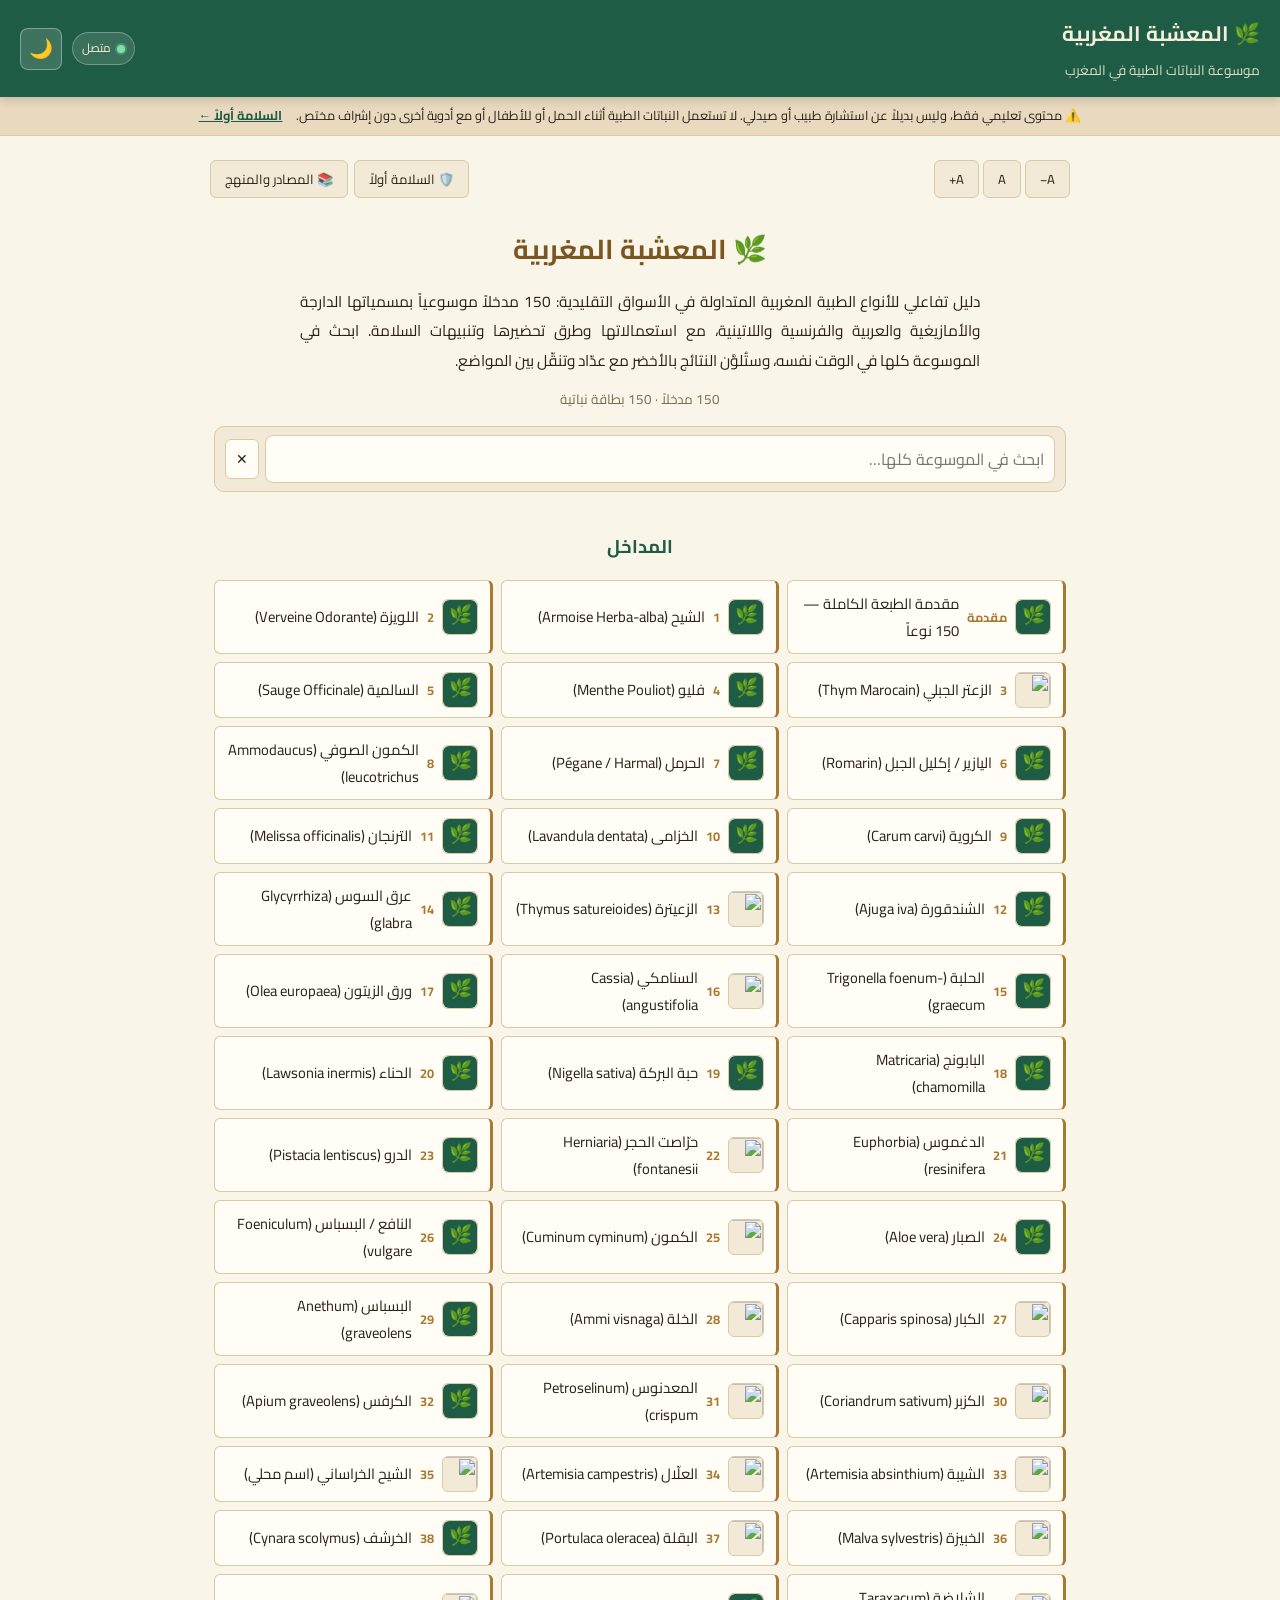
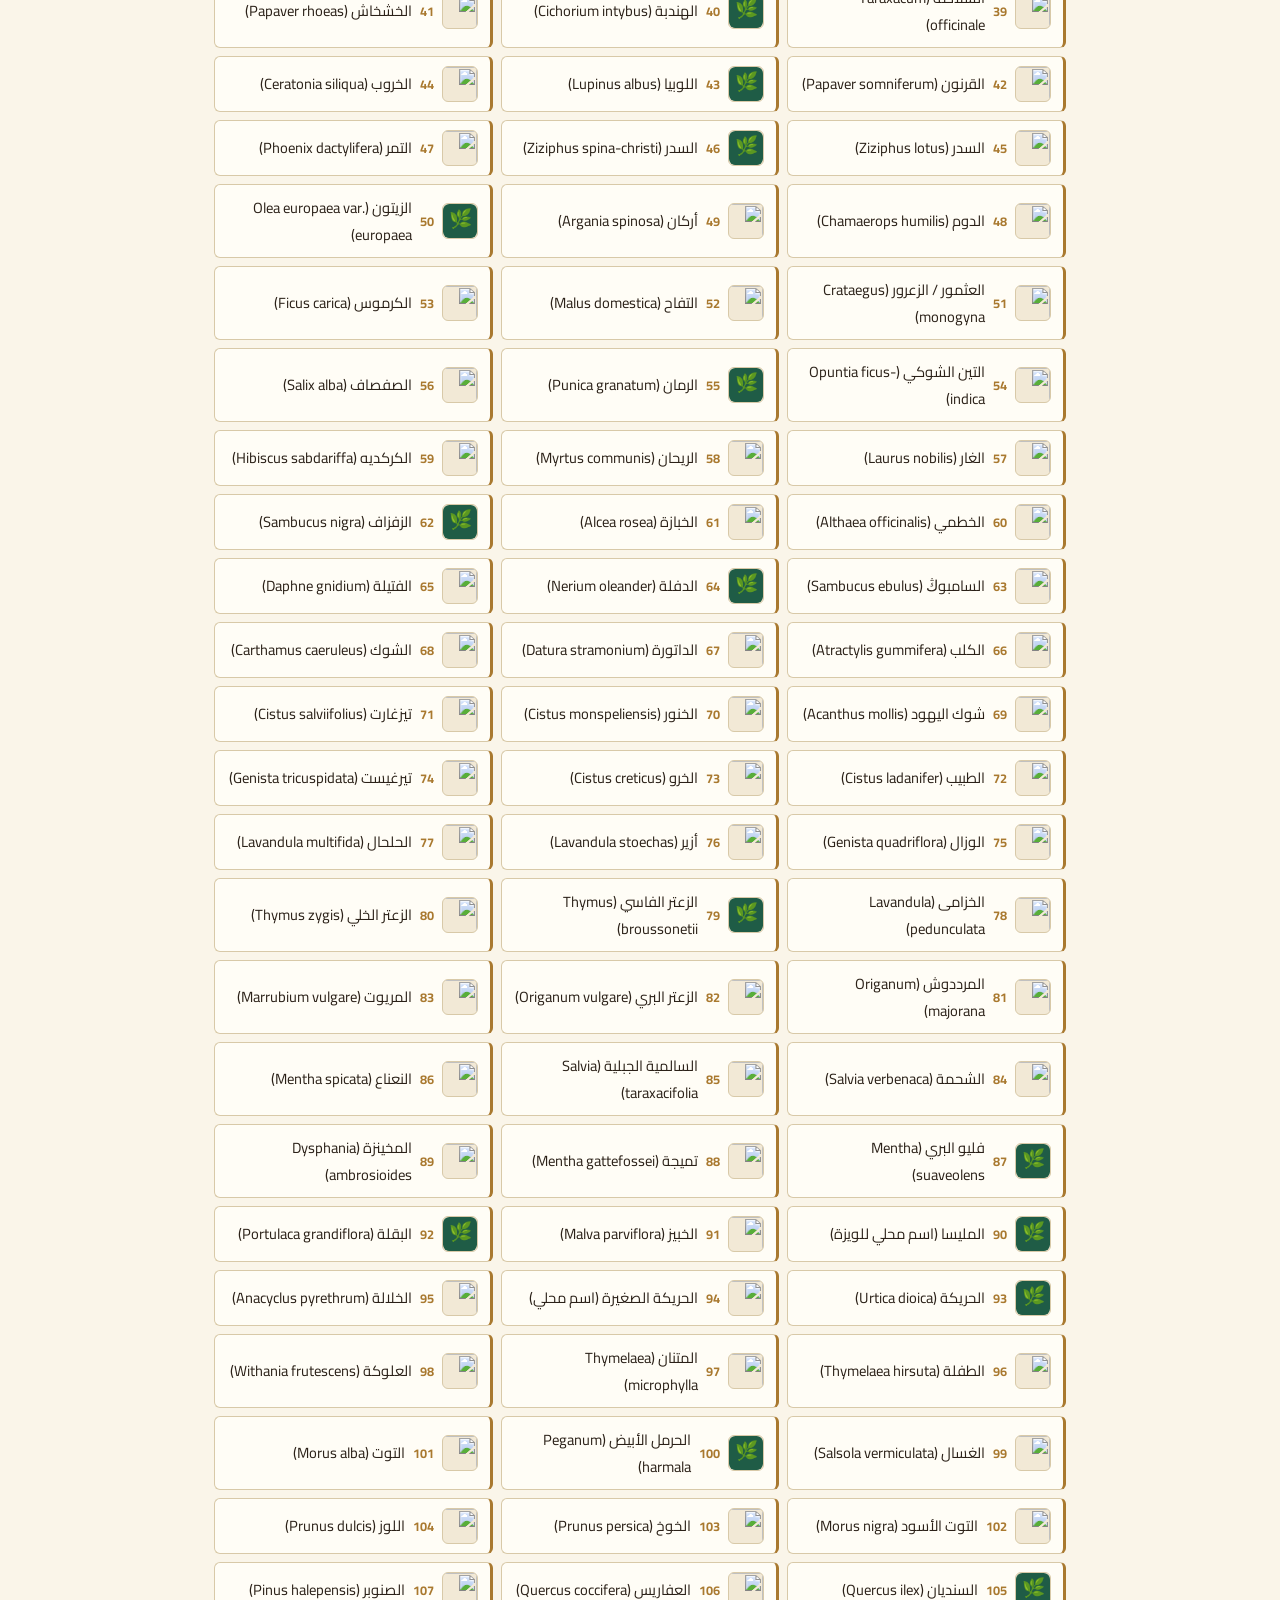
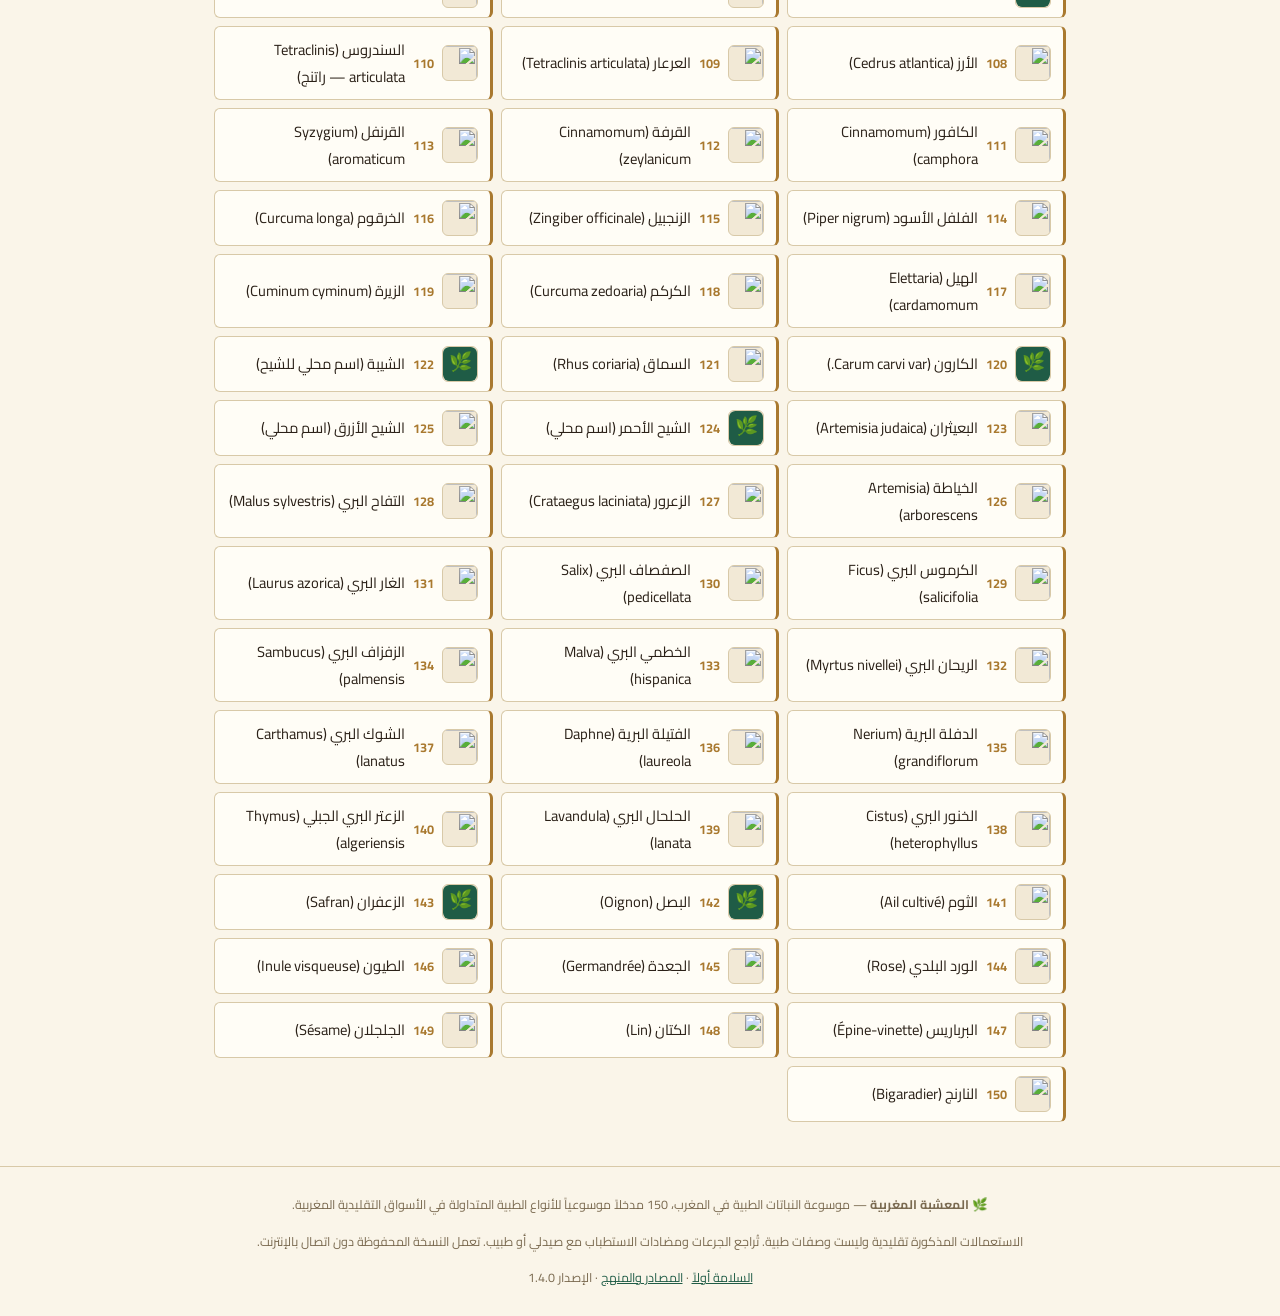
==== commit 6ed86f03: "feat: offline image download bar + cache-bust v1.4.0" ====
--- a/index.html
+++ b/index.html
@@ -16,7 +16,15 @@
   <link rel="preconnect" href="https://fonts.gstatic.com" crossorigin>
   <link href="https://fonts.googleapis.com/css2?family=Cairo:wght@400;700&family=Amiri:wght@400;700&display=swap" rel="stylesheet" media="print" onload="this.media='all'">
   <noscript><link href="https://fonts.googleapis.com/css2?family=Cairo:wght@400;700&family=Amiri:wght@400;700&display=swap" rel="stylesheet"></noscript>
-  <link rel="stylesheet" href="./style.css?v=1.3.9">
+  <link rel="stylesheet" href="./style.css?v=1.4.0">
+  <style>
+    .offline-bar{position:fixed;inset-inline:0;bottom:0;z-index:9999;display:flex;gap:.6rem;align-items:center;justify-content:center;flex-wrap:wrap;padding:.55rem .8rem;background:#1f3b2c;color:#fff;font-size:.9rem;box-shadow:0 -2px 10px rgba(0,0,0,.2)}
+    .offline-bar[hidden]{display:none}
+    .offline-progress{width:120px;height:6px;background:rgba(255,255,255,.25);border-radius:3px;overflow:hidden}
+    .offline-progress span{display:block;height:100%;width:0;background:#8fd19e;transition:width .2s}
+    .offline-bar button{background:#8fd19e;color:#12301f;border:0;border-radius:6px;padding:.35rem .7rem;font:inherit;cursor:pointer}
+    .offline-bar button:disabled{opacity:.6;cursor:default}
+  </style>
   <script id="themeBoot">
     (function () {
       var t = 'light';
@@ -57,12 +65,18 @@
   <footer>
     <p>🌿 <b>المعشبة المغربية</b> — موسوعة النباتات الطبية في المغرب، 150 مدخلاً موسوعياً للأنواع الطبية المتداولة في الأسواق التقليدية المغربية.</p>
     <p>الاستعمالات المذكورة تقليدية وليست وصفات طبية. تُراجع الجرعات ومضادات الاستطباب مع صيدلي أو طبيب. تعمل النسخة المحفوظة دون اتصال بالإنترنت.</p>
-    <p class="footer-links"><a href="#/safety">السلامة أولاً</a> · <a href="#/sources">المصادر والمنهج</a> · <span class="app-version">الإصدار 1.3.9</span></p>
+    <p class="footer-links"><a href="#/safety">السلامة أولاً</a> · <a href="#/sources">المصادر والمنهج</a> · <span class="app-version">الإصدار 1.4.0</span></p>
   </footer>
 
-  <script src="./wiki-images.js?v=1.3.9"></script>
-  <script src="./data.js?v=1.3.9"></script>
-  <script src="./app.js?v=1.3.9"></script>
+  <div id="offlineBar" class="offline-bar" hidden>
+    <span id="offlineMsg">الصور غير محفوظة للعمل دون اتصال</span>
+    <div class="offline-progress" aria-hidden="true"><span id="offlineFill"></span></div>
+    <button id="offlineBtn" type="button">تحميل الصور</button>
+  </div>
+
+  <script src="./wiki-images.js?v=1.4.0"></script>
+  <script src="./data.js?v=1.4.0"></script>
+  <script src="./app.js?v=1.4.0"></script>
   <script>
   if ('serviceWorker' in navigator) {
     var hadController = !!navigator.serviceWorker.controller;
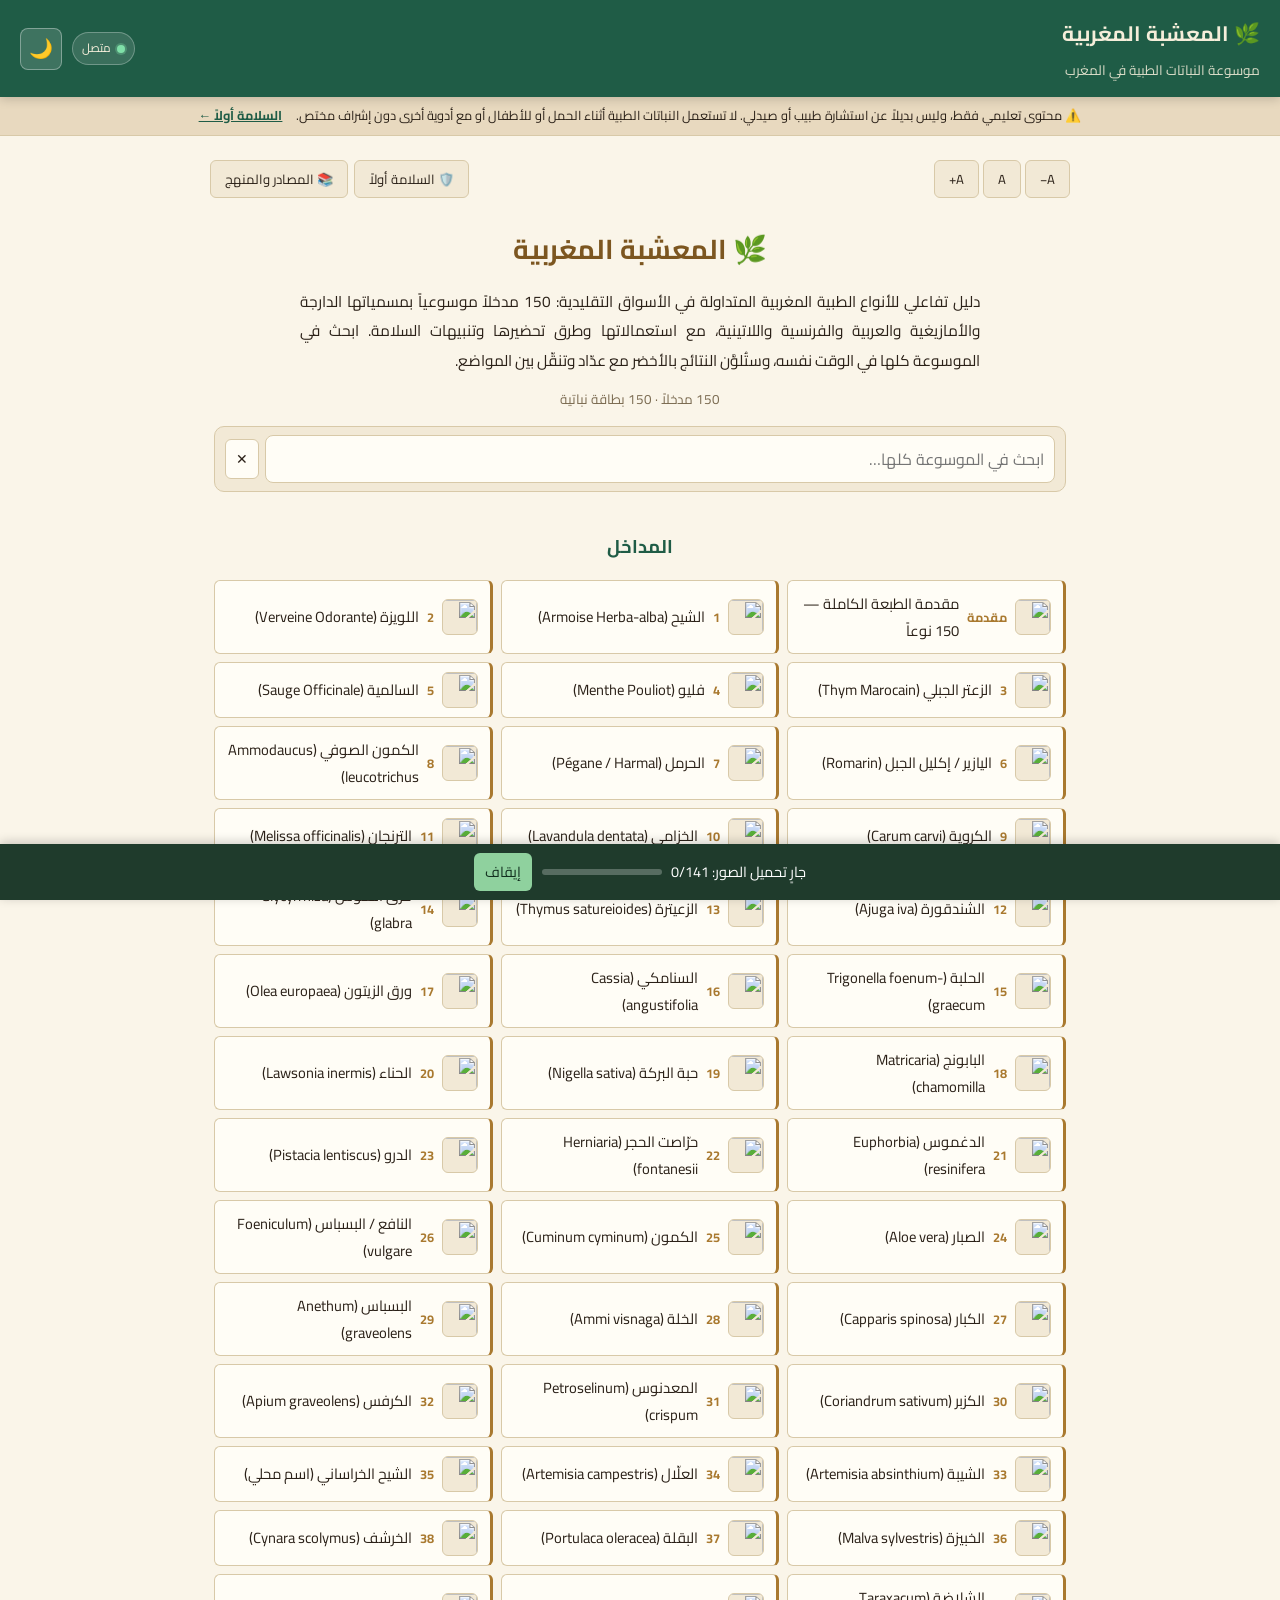
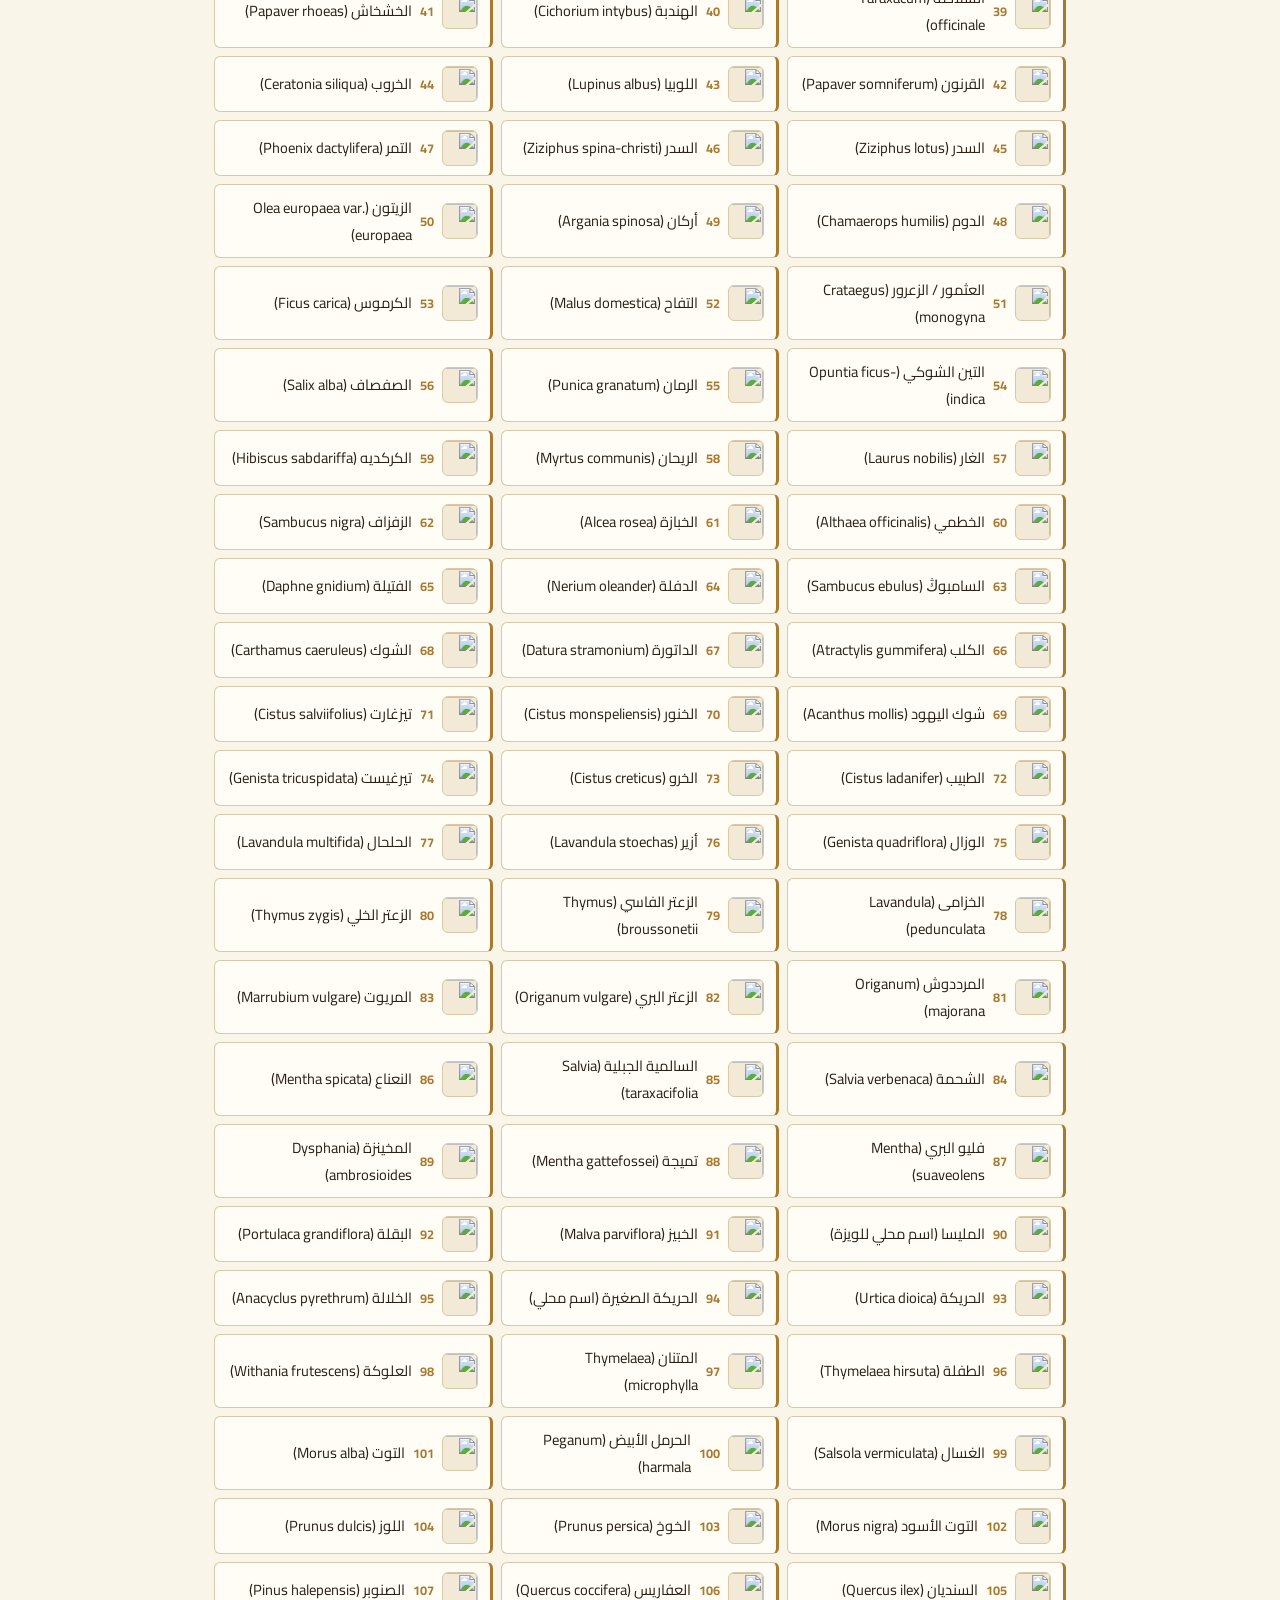
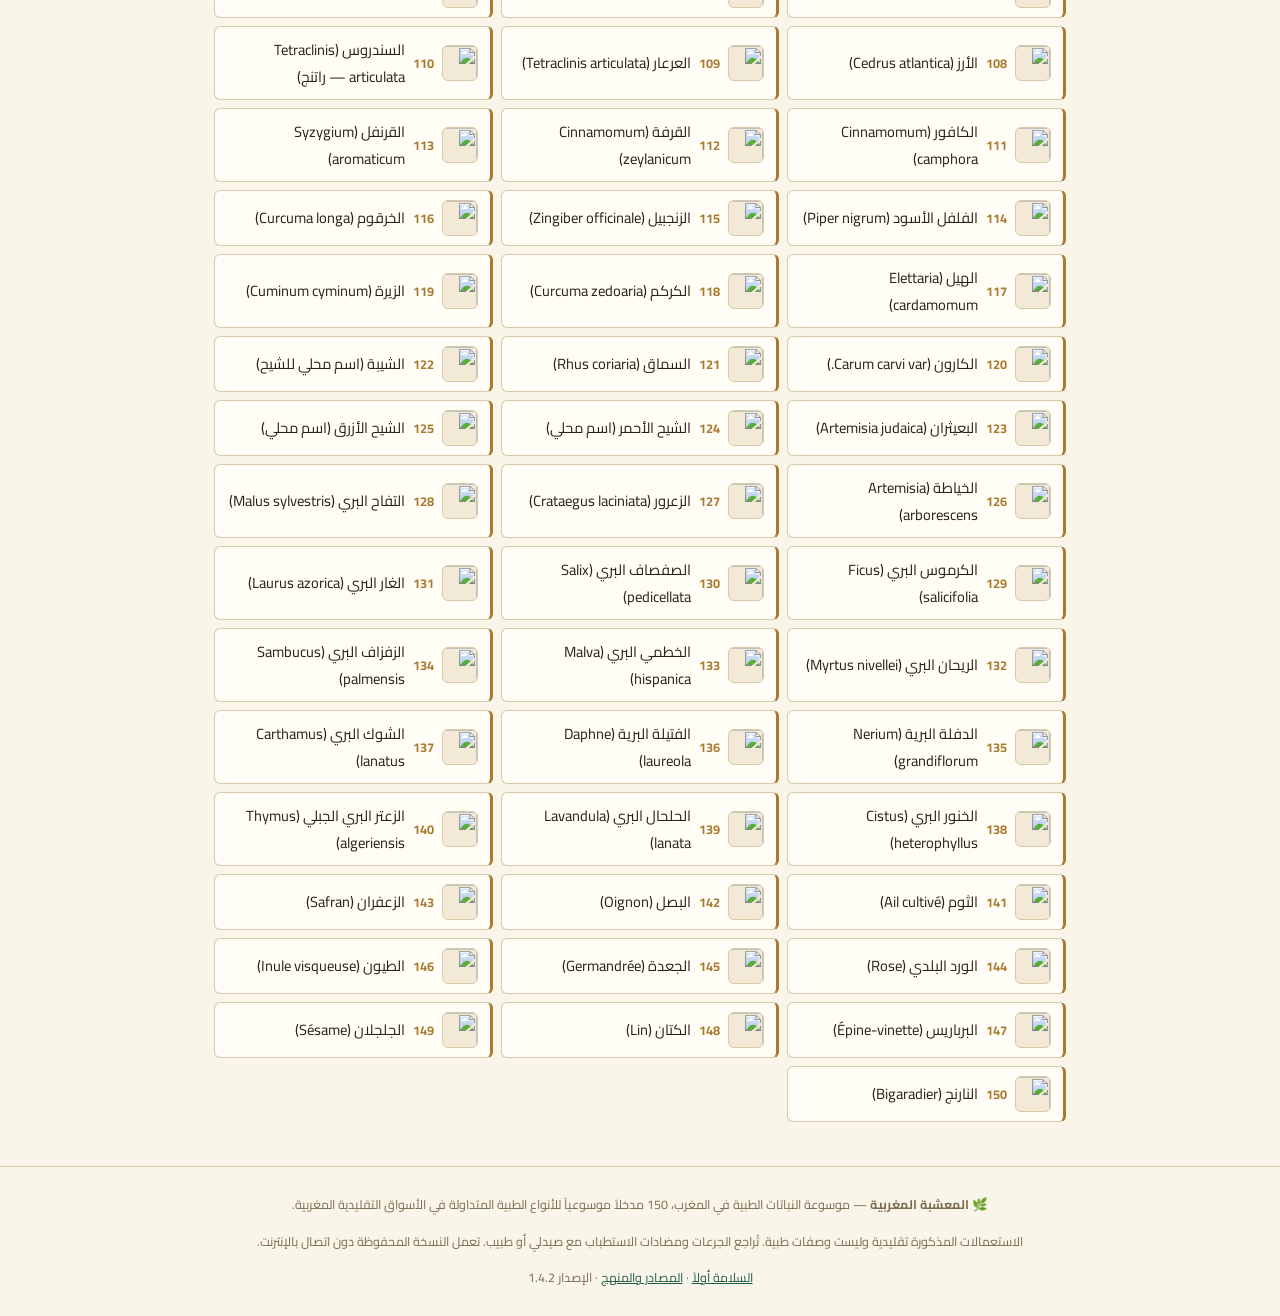
==== commit 52a8819f: "chore: cache-bust v1.4.2" ====
--- a/index.html
+++ b/index.html
@@ -16,7 +16,7 @@
   <link rel="preconnect" href="https://fonts.gstatic.com" crossorigin>
   <link href="https://fonts.googleapis.com/css2?family=Cairo:wght@400;700&family=Amiri:wght@400;700&display=swap" rel="stylesheet" media="print" onload="this.media='all'">
   <noscript><link href="https://fonts.googleapis.com/css2?family=Cairo:wght@400;700&family=Amiri:wght@400;700&display=swap" rel="stylesheet"></noscript>
-  <link rel="stylesheet" href="./style.css?v=1.4.0">
+  <link rel="stylesheet" href="./style.css?v=1.4.2">
   <style>
     .offline-bar{position:fixed;inset-inline:0;bottom:0;z-index:9999;display:flex;gap:.6rem;align-items:center;justify-content:center;flex-wrap:wrap;padding:.55rem .8rem;background:#1f3b2c;color:#fff;font-size:.9rem;box-shadow:0 -2px 10px rgba(0,0,0,.2)}
     .offline-bar[hidden]{display:none}
@@ -65,7 +65,7 @@
   <footer>
     <p>🌿 <b>المعشبة المغربية</b> — موسوعة النباتات الطبية في المغرب، 150 مدخلاً موسوعياً للأنواع الطبية المتداولة في الأسواق التقليدية المغربية.</p>
     <p>الاستعمالات المذكورة تقليدية وليست وصفات طبية. تُراجع الجرعات ومضادات الاستطباب مع صيدلي أو طبيب. تعمل النسخة المحفوظة دون اتصال بالإنترنت.</p>
-    <p class="footer-links"><a href="#/safety">السلامة أولاً</a> · <a href="#/sources">المصادر والمنهج</a> · <span class="app-version">الإصدار 1.4.0</span></p>
+    <p class="footer-links"><a href="#/safety">السلامة أولاً</a> · <a href="#/sources">المصادر والمنهج</a> · <span class="app-version">الإصدار 1.4.2</span></p>
   </footer>
 
   <div id="offlineBar" class="offline-bar" hidden>
@@ -74,9 +74,9 @@
     <button id="offlineBtn" type="button">تحميل الصور</button>
   </div>
 
-  <script src="./wiki-images.js?v=1.4.0"></script>
-  <script src="./data.js?v=1.4.0"></script>
-  <script src="./app.js?v=1.4.0"></script>
+  <script src="./wiki-images.js?v=1.4.2"></script>
+  <script src="./data.js?v=1.4.2"></script>
+  <script src="./app.js?v=1.4.2"></script>
   <script>
   if ('serviceWorker' in navigator) {
     var hadController = !!navigator.serviceWorker.controller;
